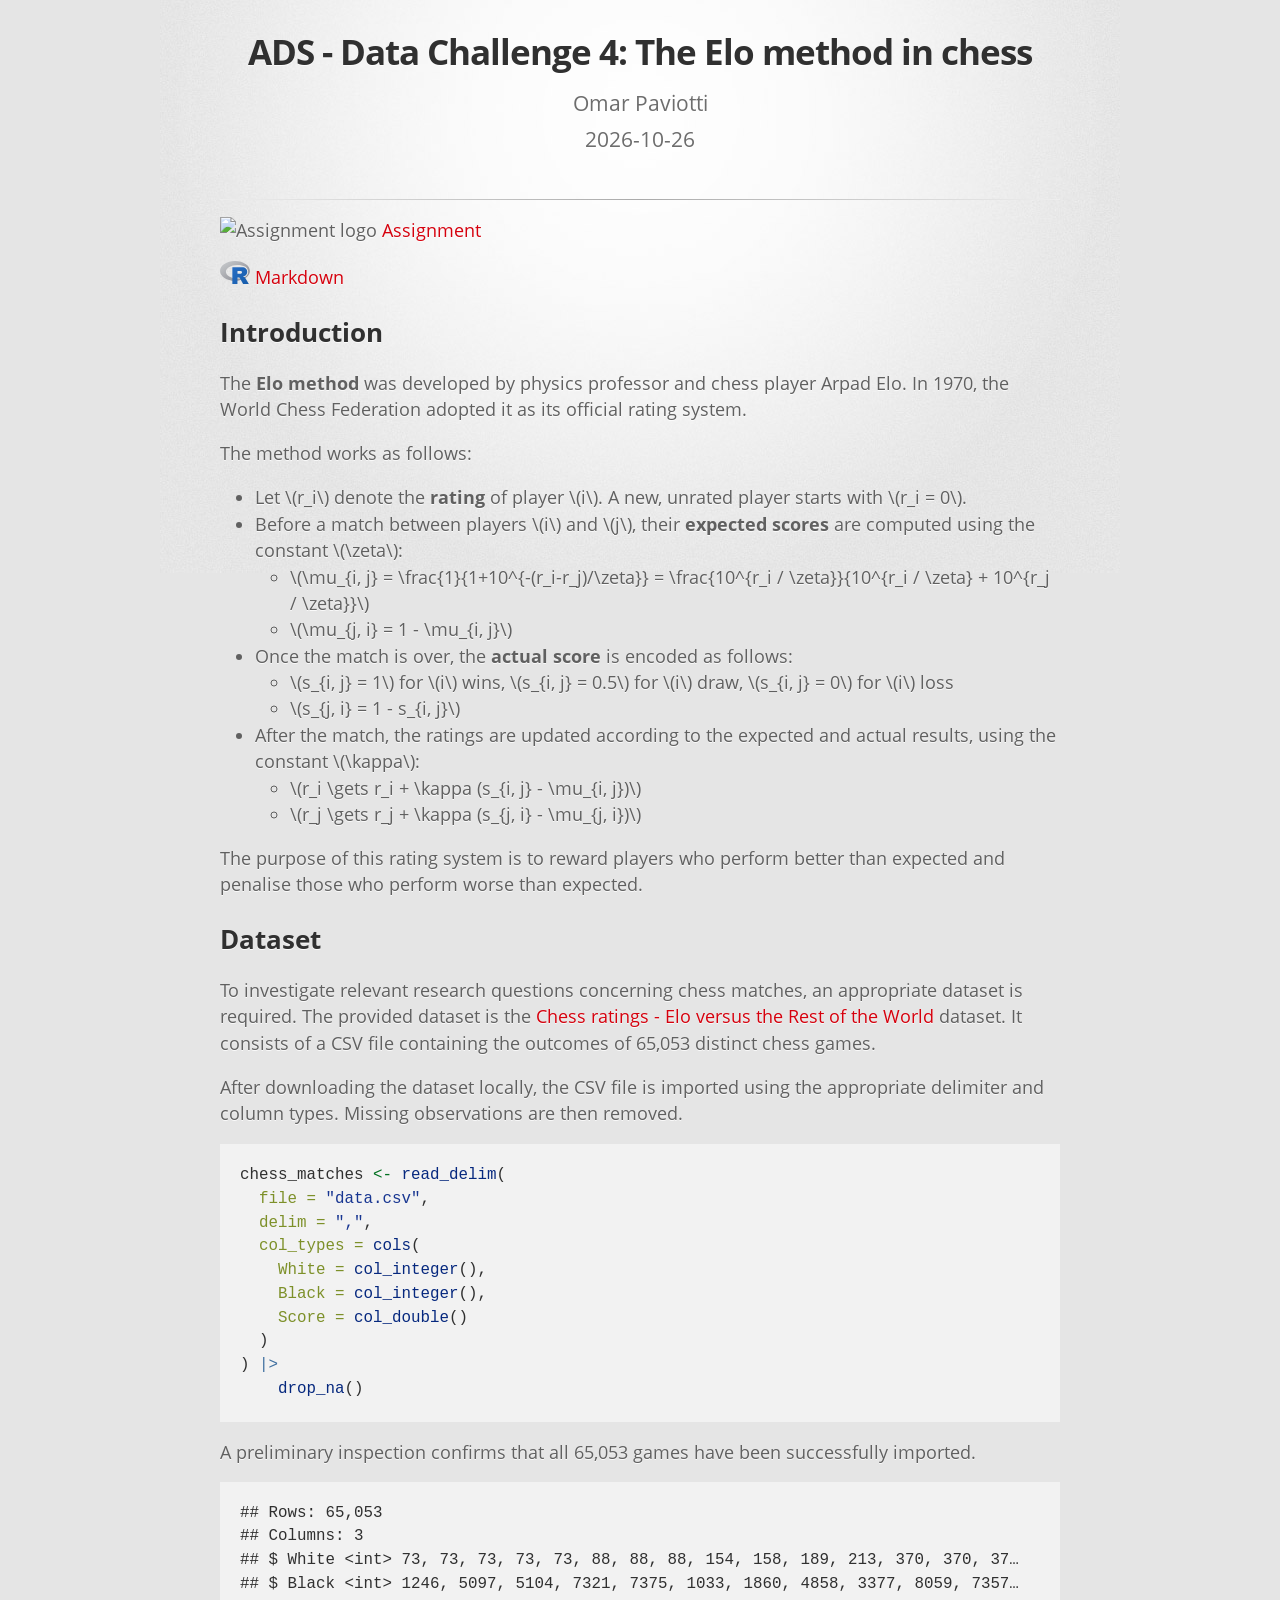
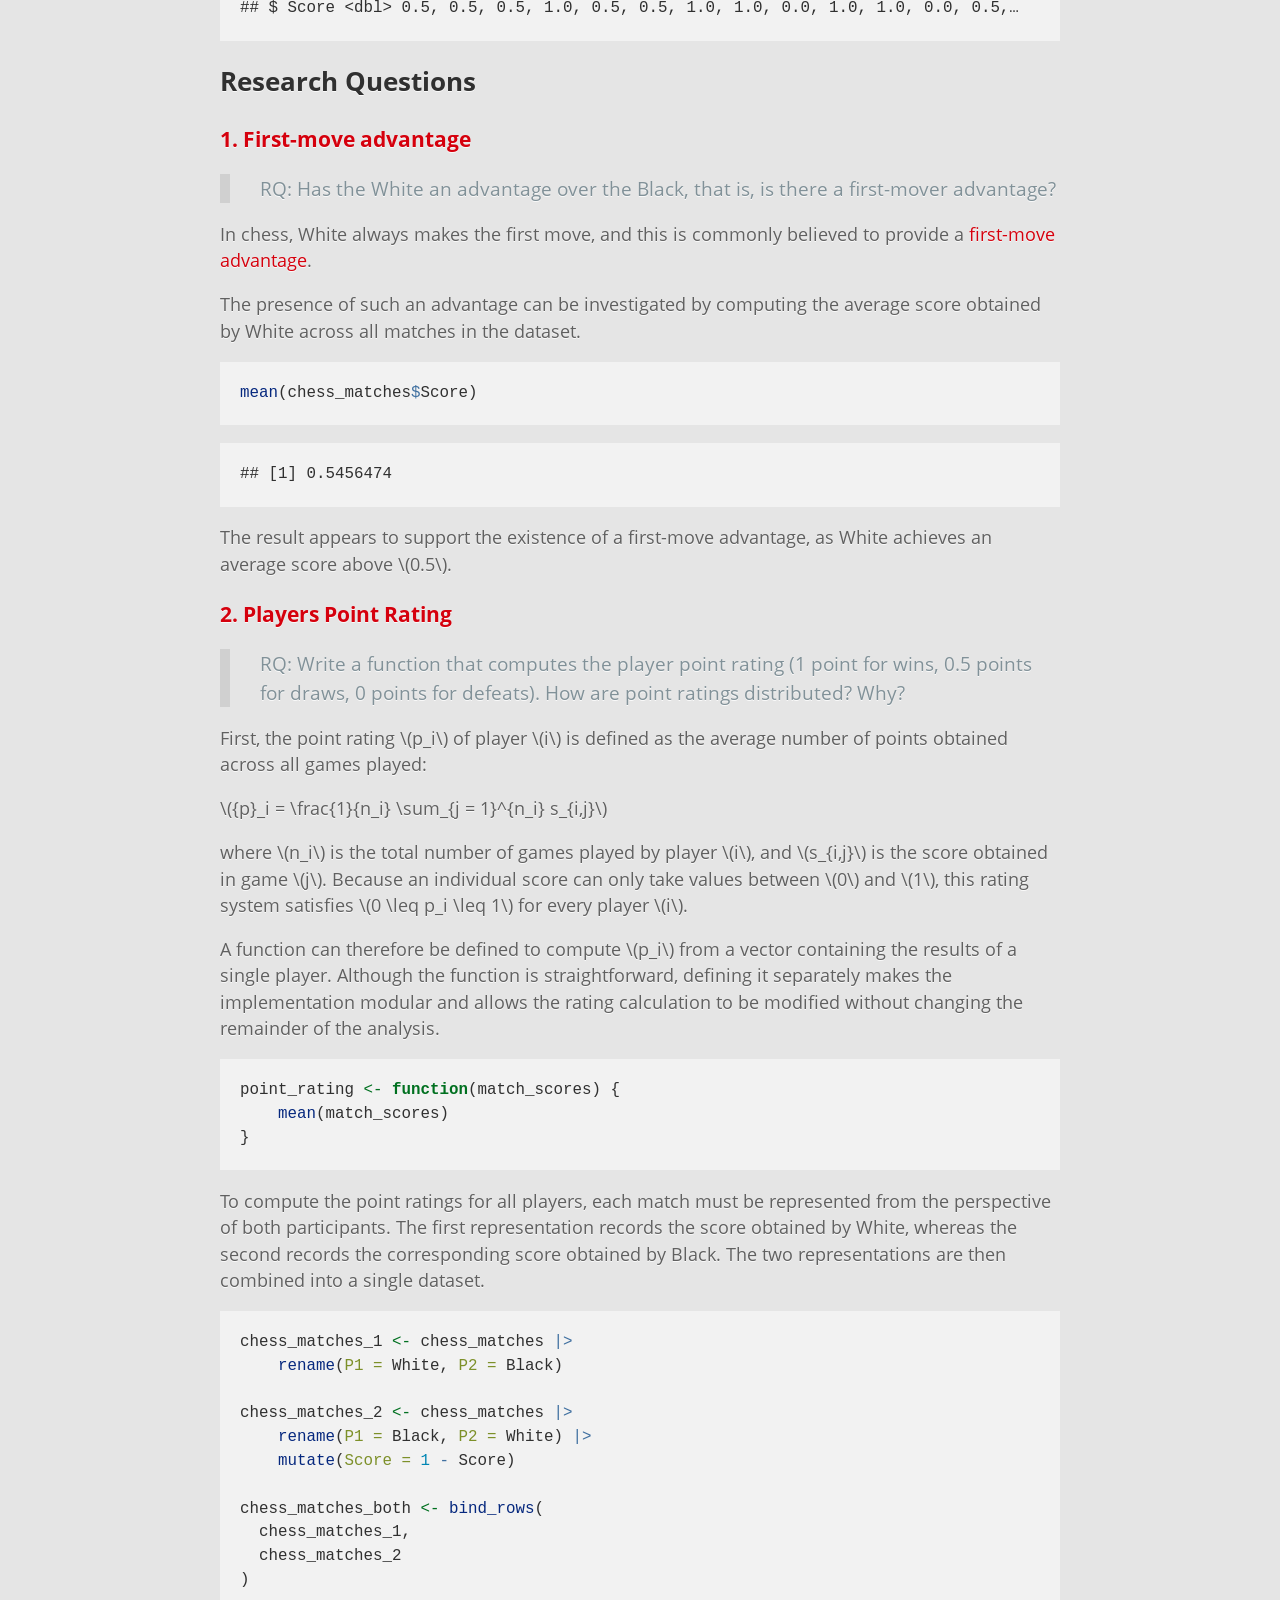
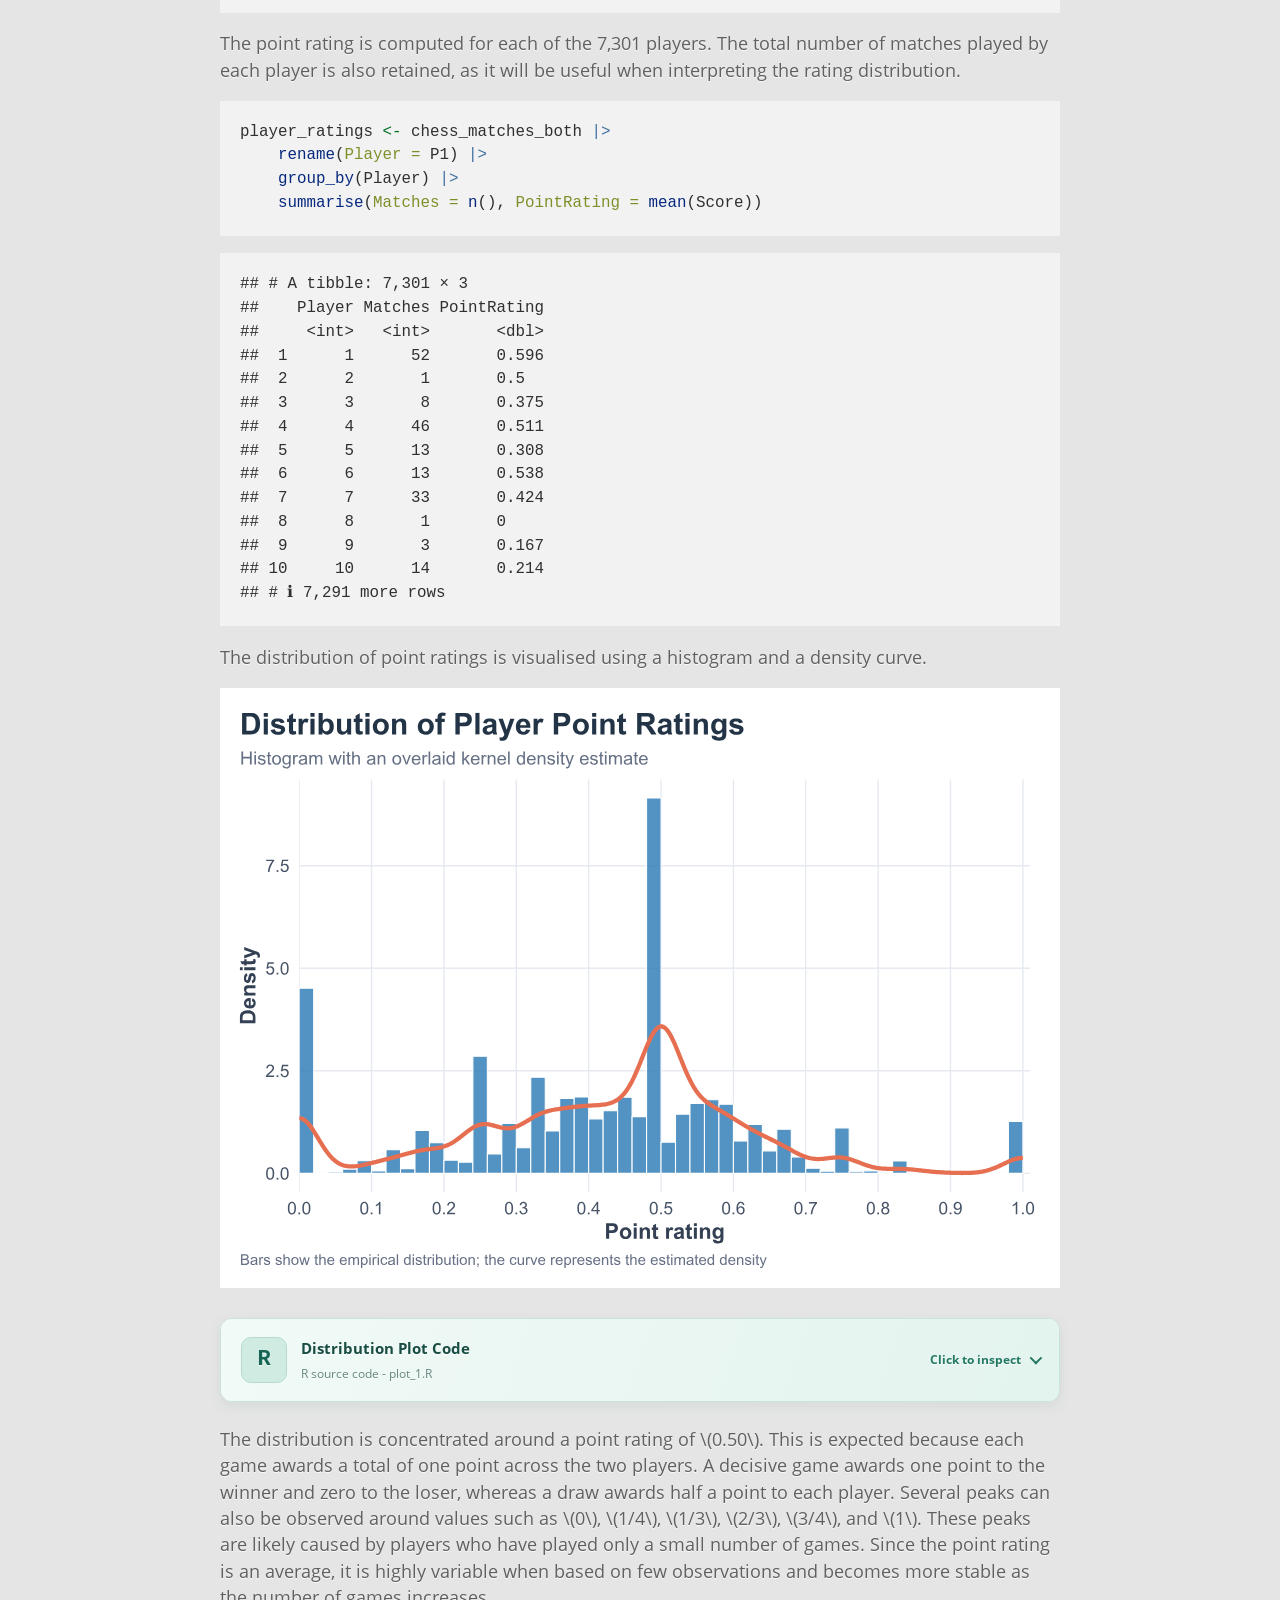
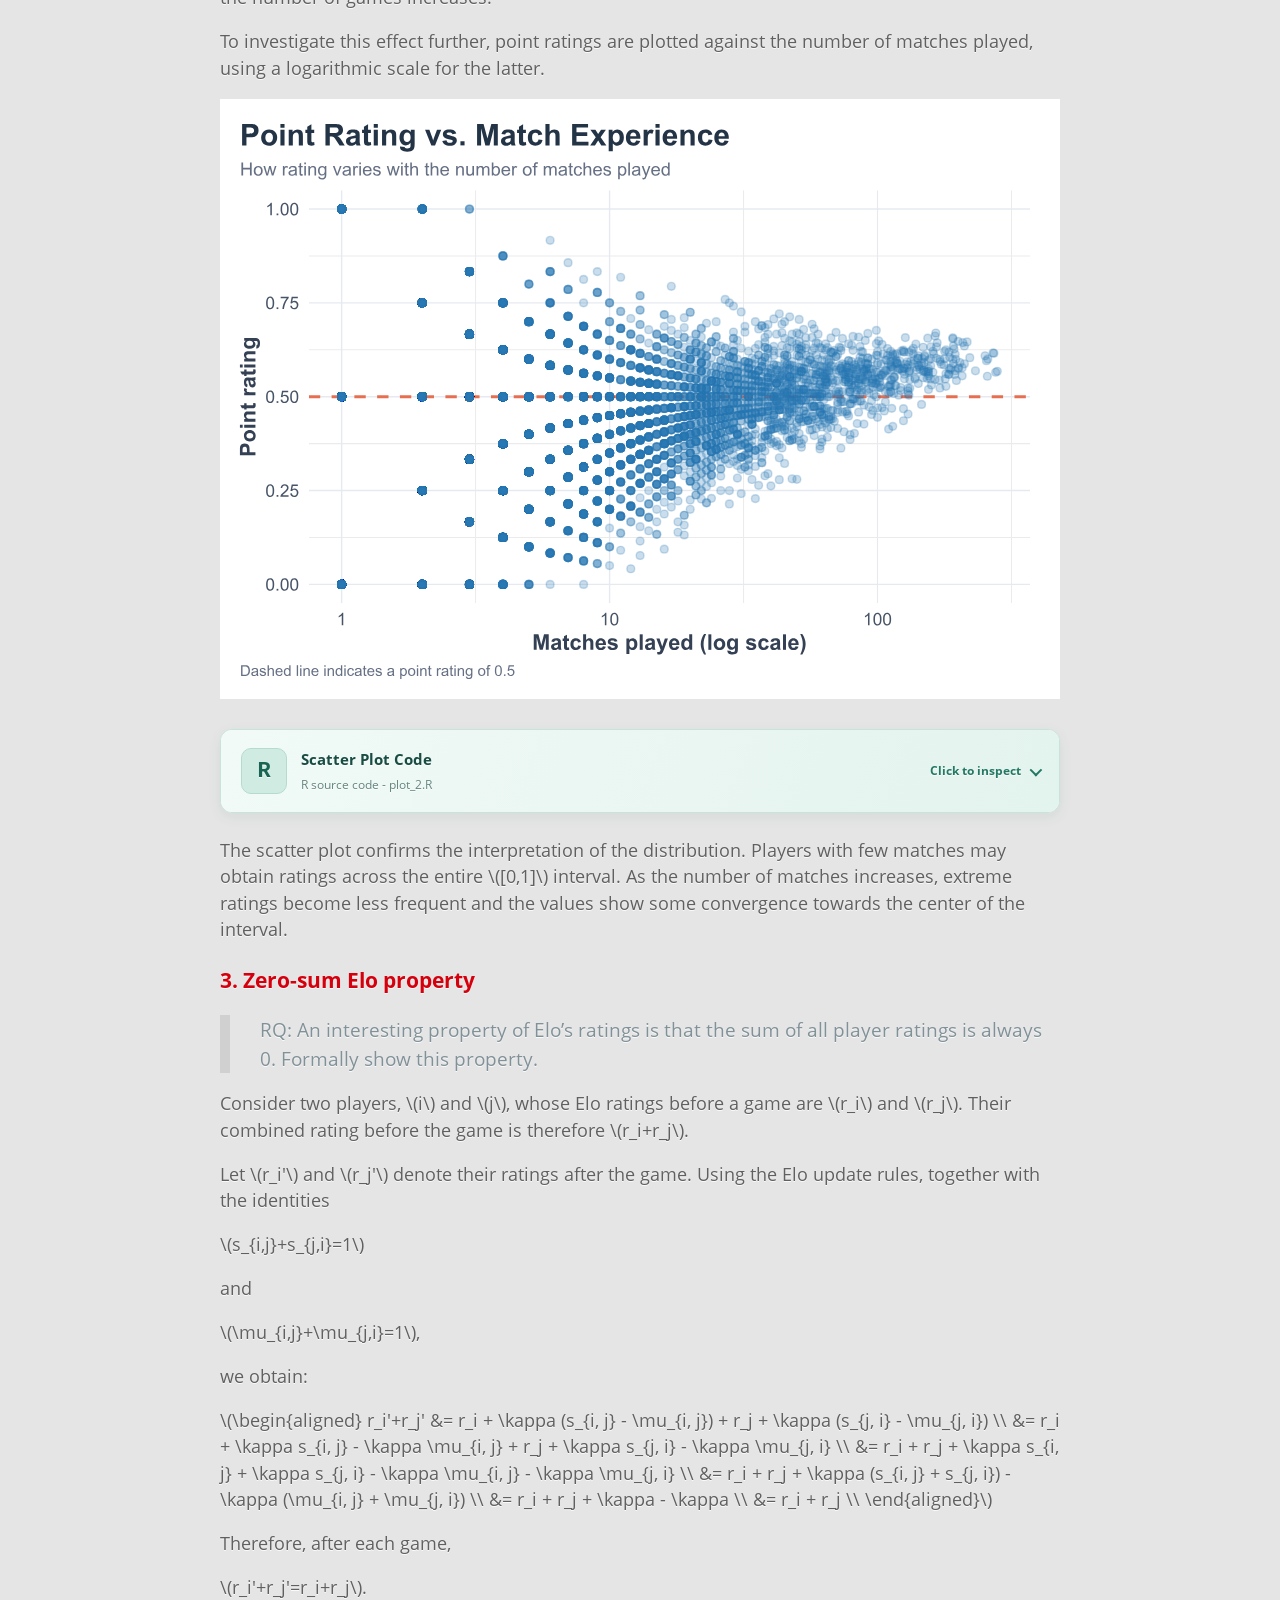
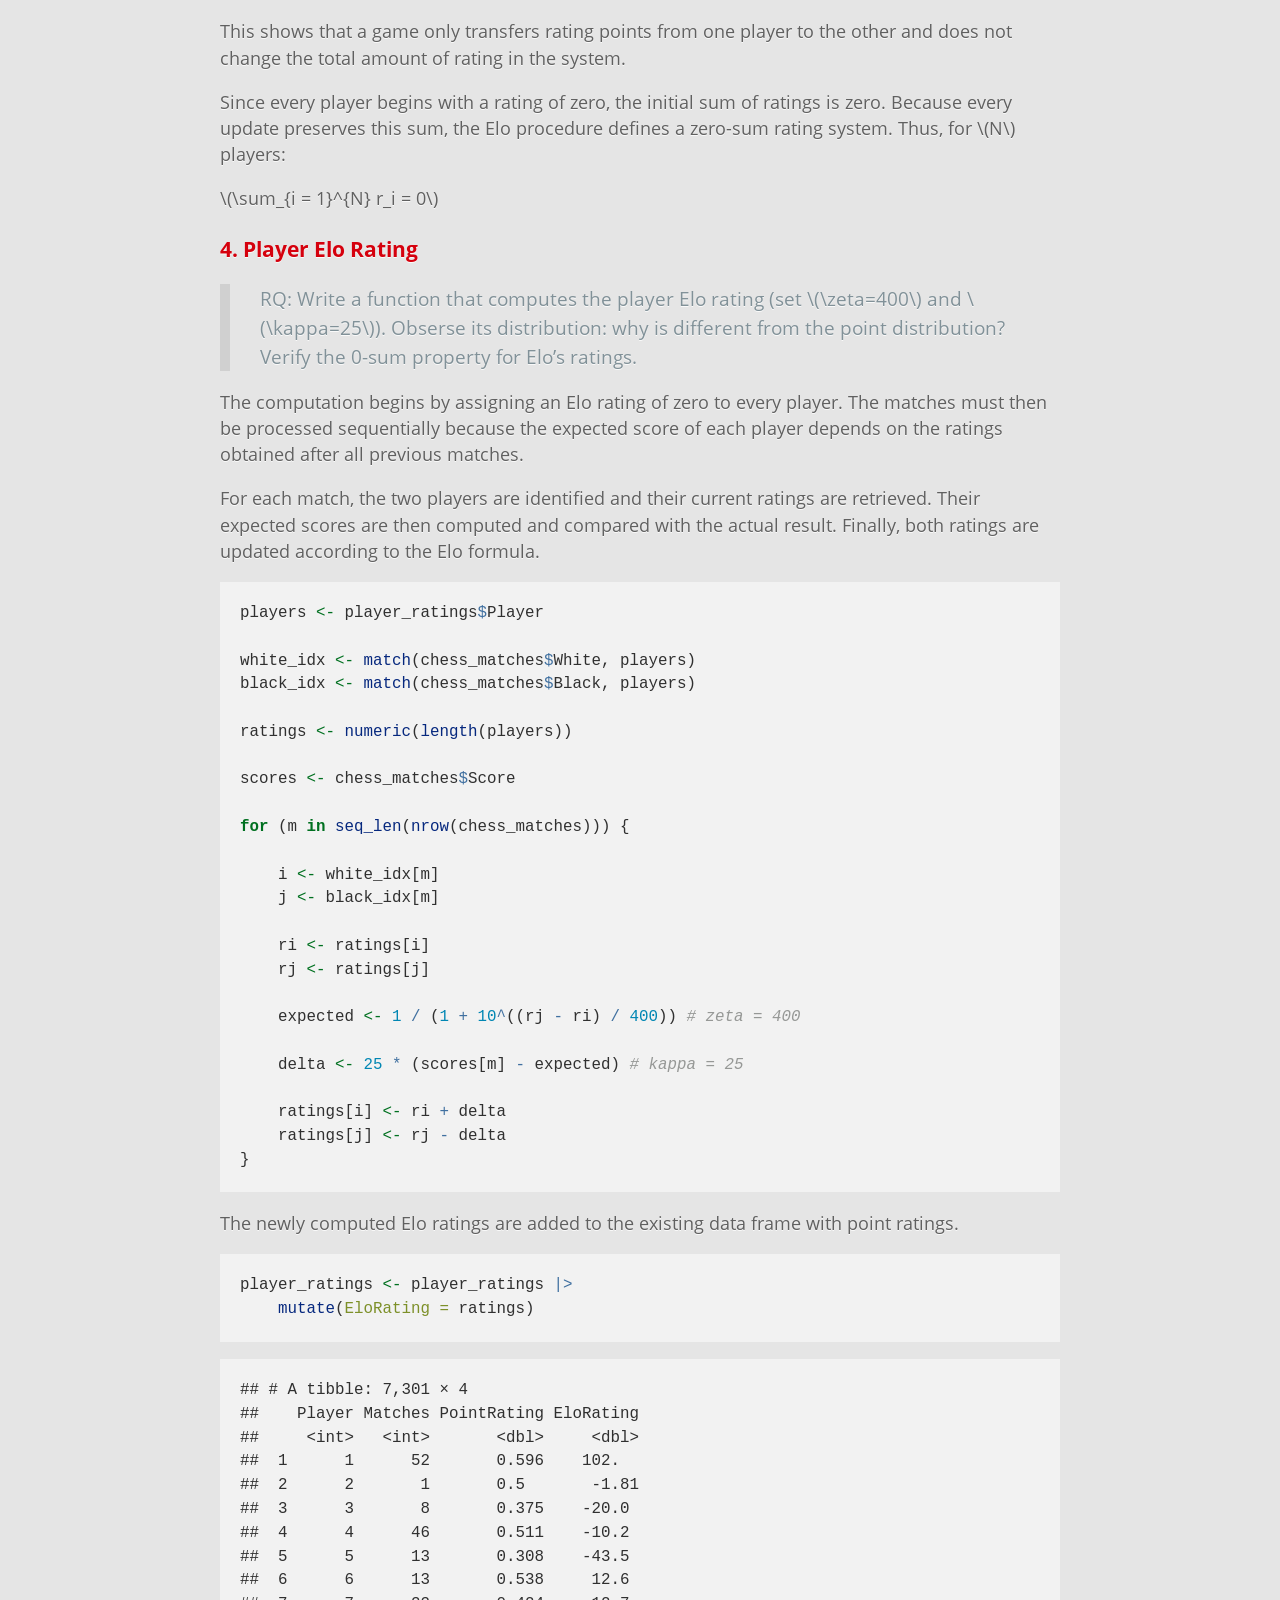
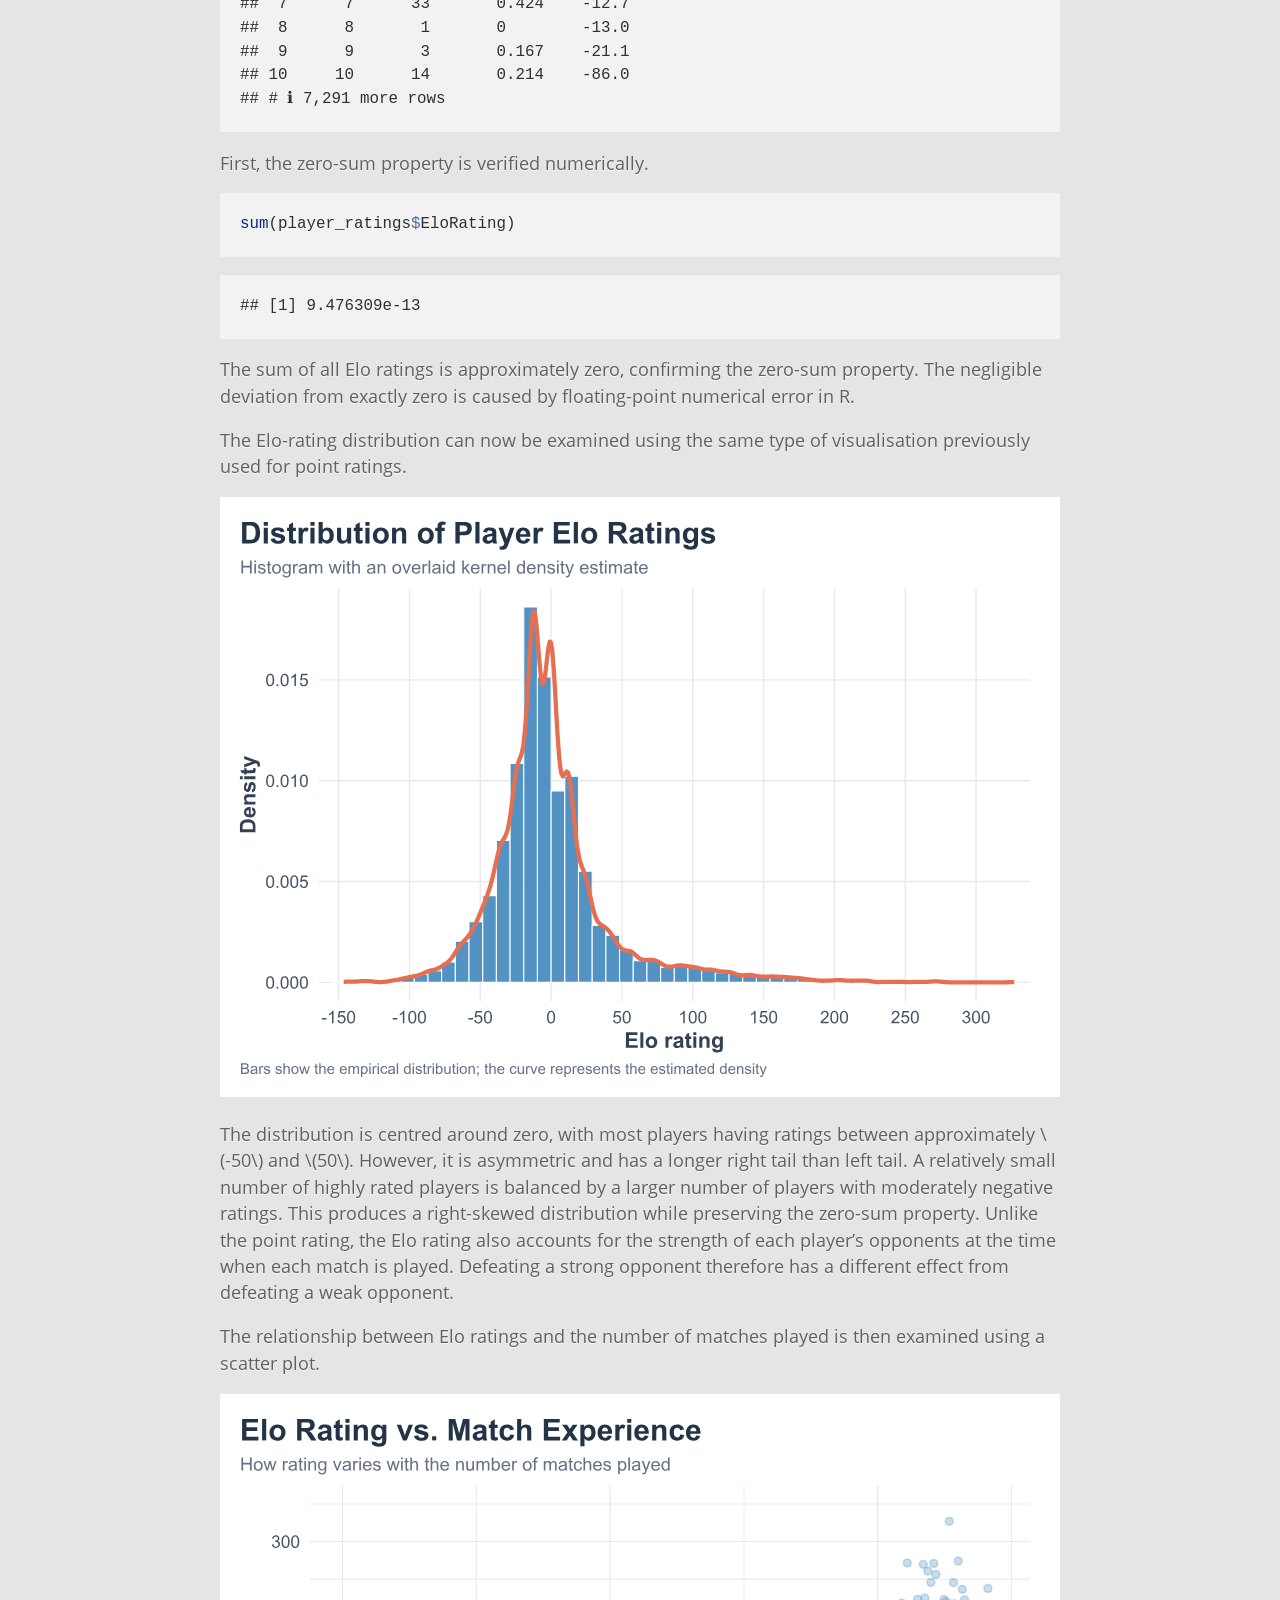
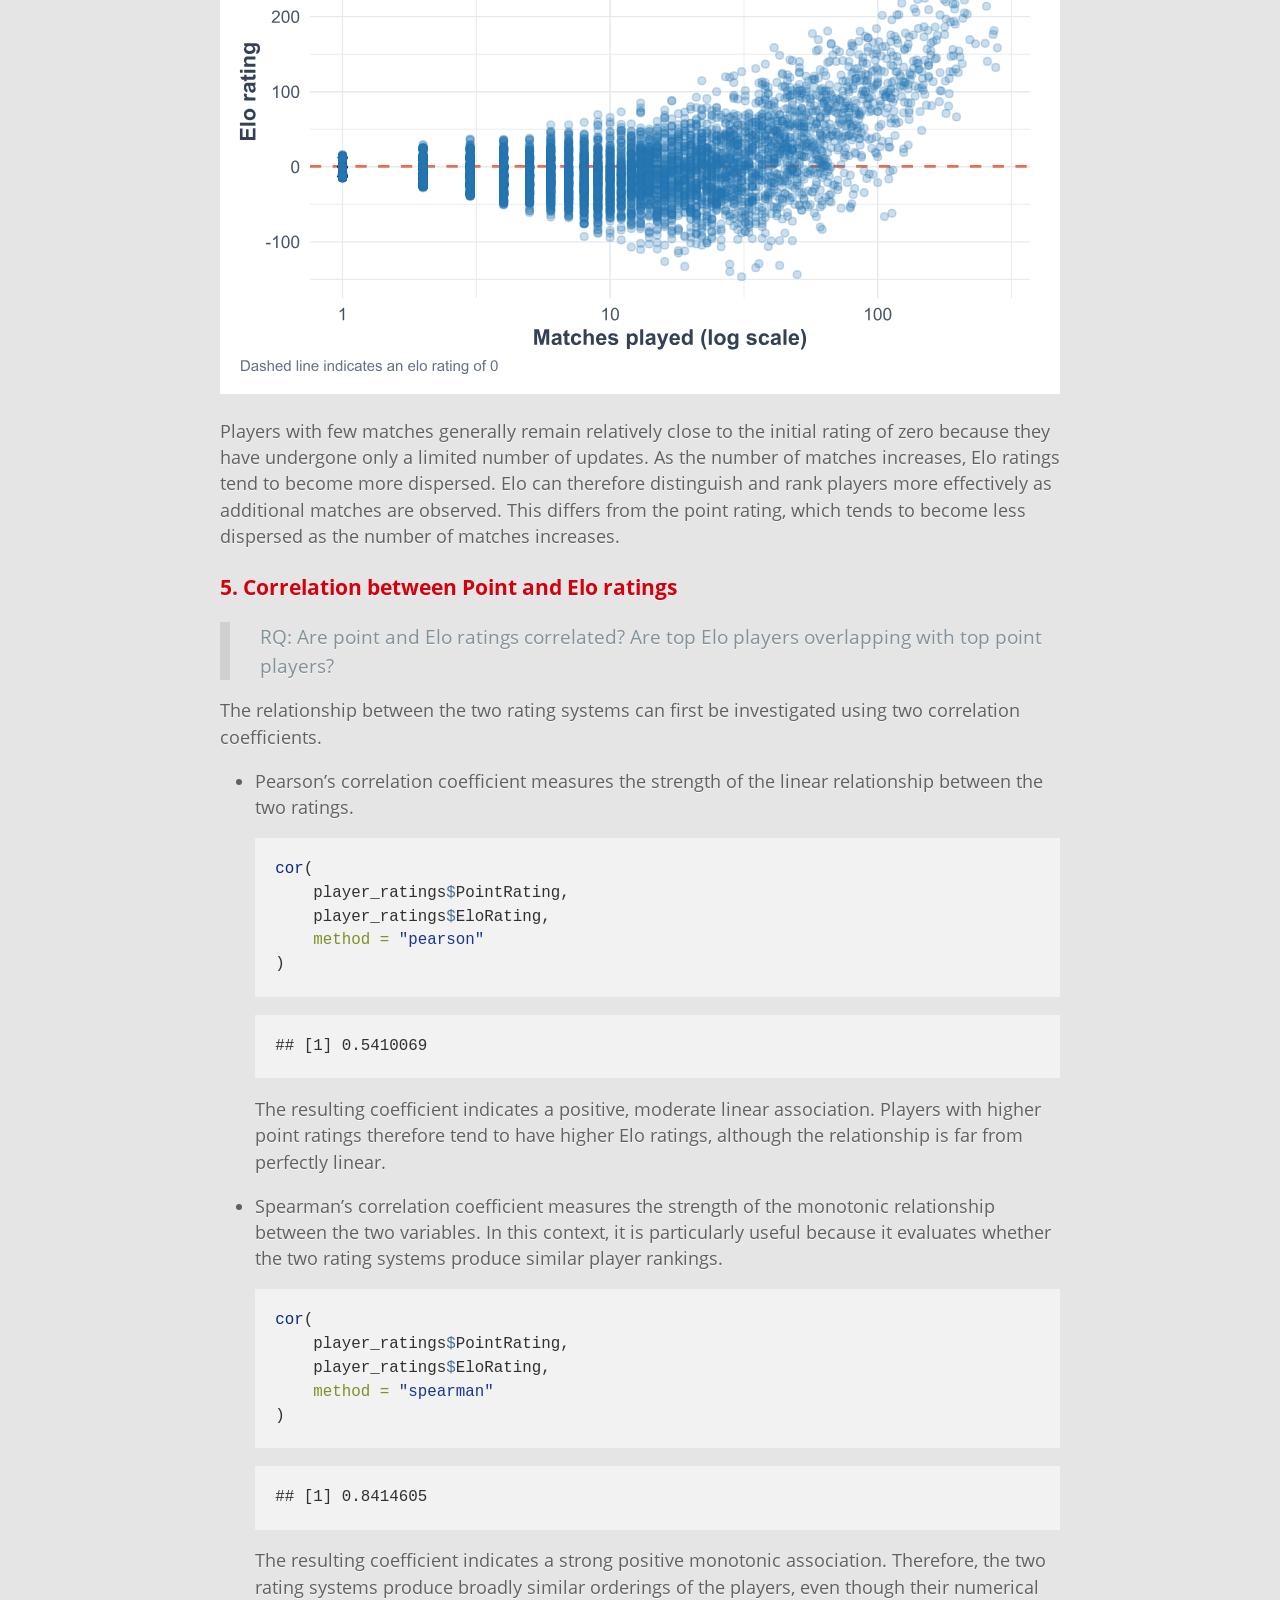
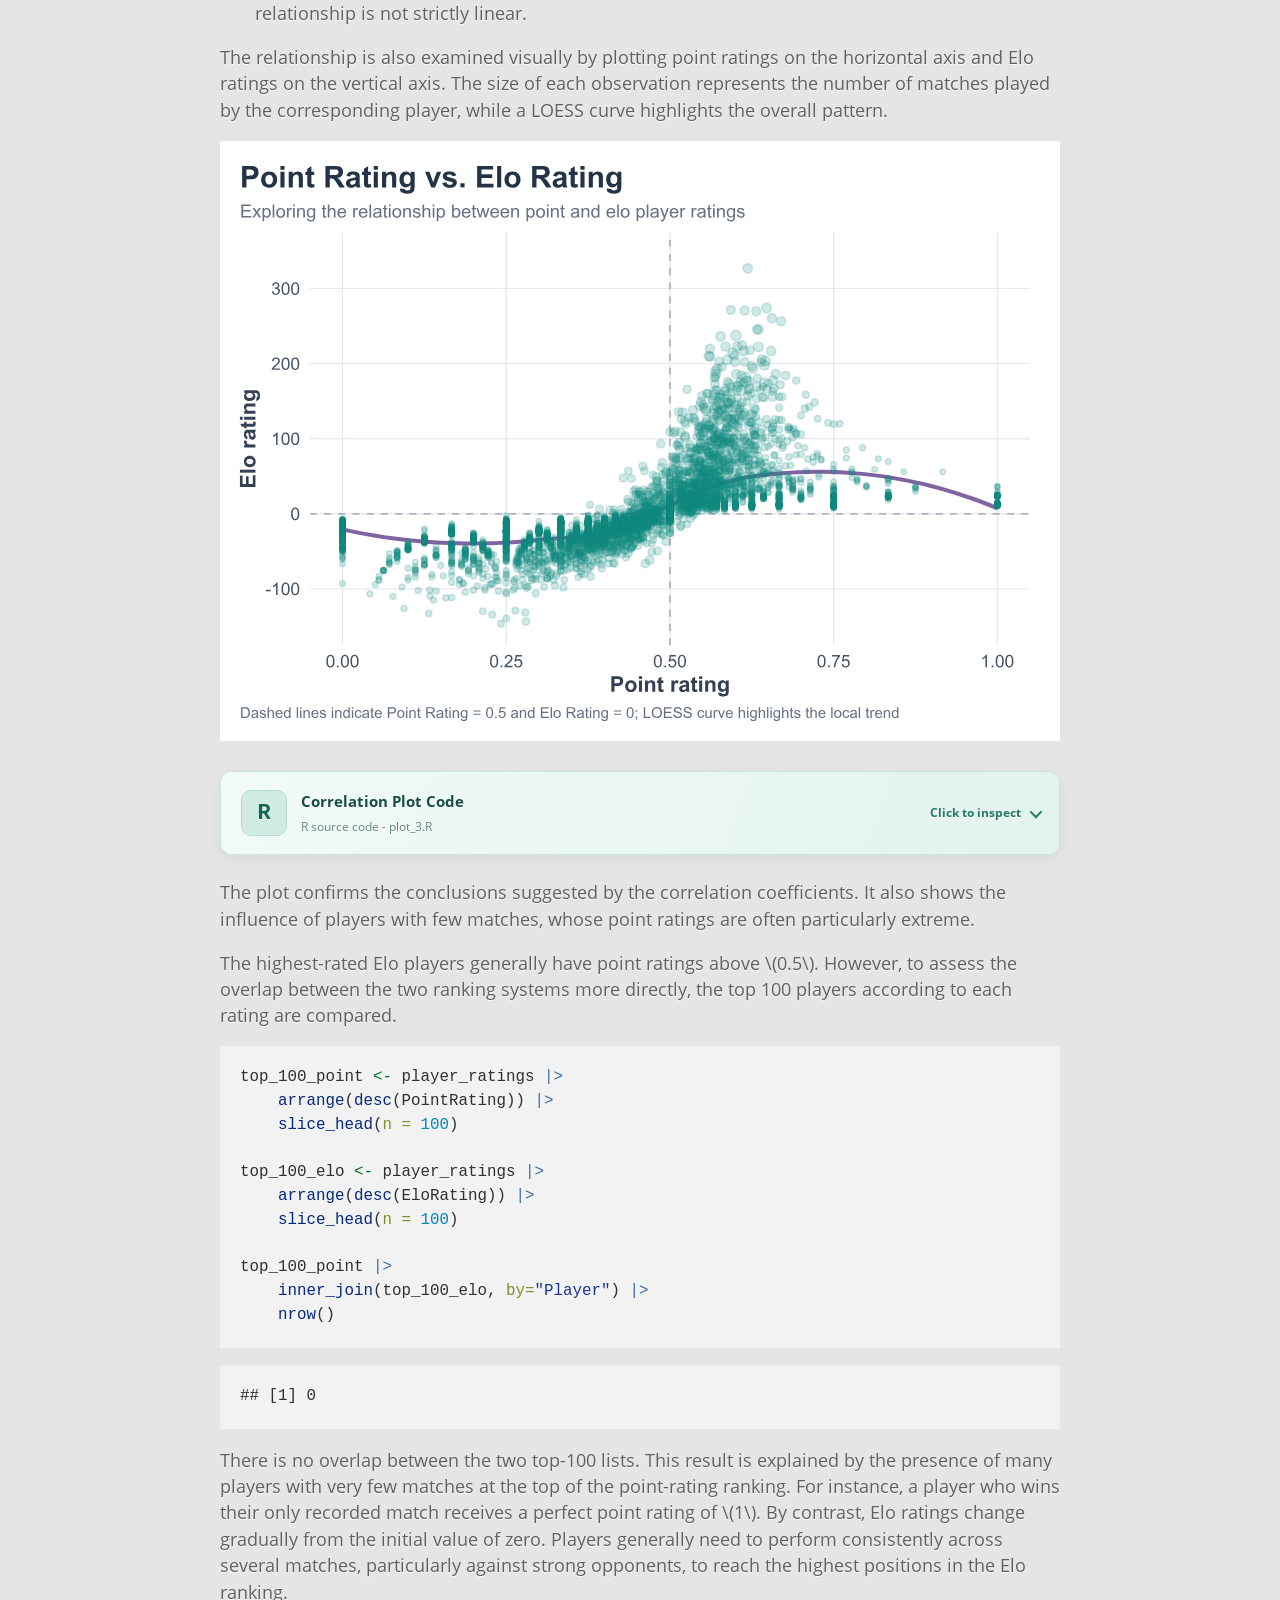
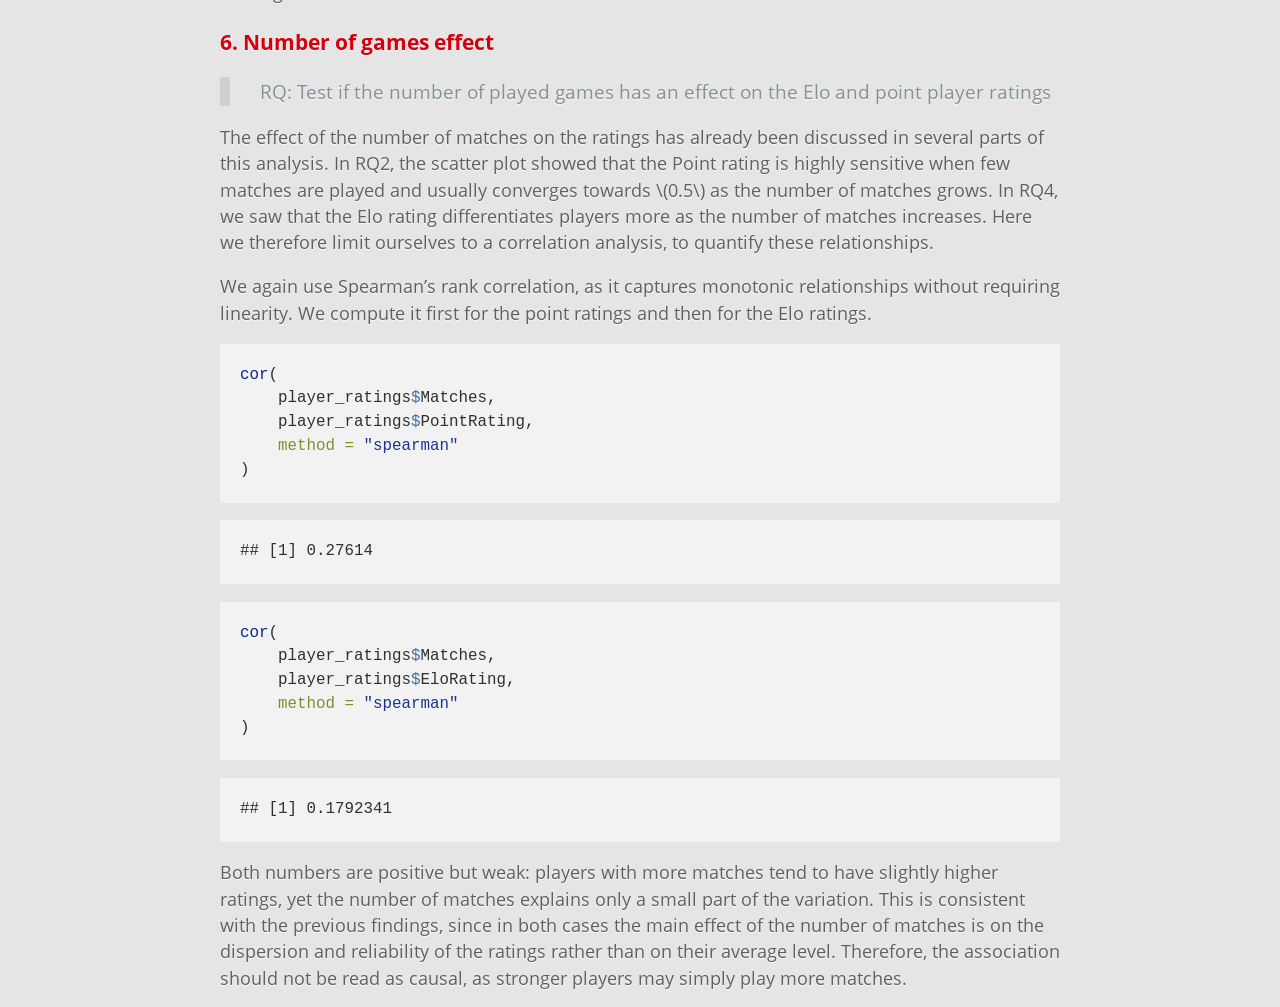
==== 04-chess/main.html @ 52430867 "Data Challenge 3&4" ====
<!DOCTYPE html>

<html>

<head>

<meta charset="utf-8" />
<meta name="generator" content="pandoc" />
<meta http-equiv="X-UA-Compatible" content="IE=EDGE" />

<meta name="viewport" content="width=device-width, initial-scale=1" />

<meta name="author" content="Omar Paviotti" />

<meta name="date" content="2026-10-26" />

<title>ADS - Data Challenge 4: The Elo method in chess</title>

<script>// Pandoc 2.9 adds attributes on both header and div. We remove the former (to
// be compatible with the behavior of Pandoc < 2.8).
document.addEventListener('DOMContentLoaded', function(e) {
  var hs = document.querySelectorAll("div.section[class*='level'] > :first-child");
  var i, h, a;
  for (i = 0; i < hs.length; i++) {
    h = hs[i];
    if (!/^h[1-6]$/i.test(h.tagName)) continue;  // it should be a header h1-h6
    a = h.attributes;
    while (a.length > 0) h.removeAttribute(a[0].name);
  }
});
</script>


<style type="text/css">code{white-space: pre;}</style>
<style type="text/css" data-origin="pandoc">
html { -webkit-text-size-adjust: 100%; }
pre > code.sourceCode { white-space: pre; position: relative; }
pre > code.sourceCode > span { display: inline-block; line-height: 1.25; }
pre > code.sourceCode > span:empty { height: 1.2em; }
.sourceCode { overflow: visible; }
code.sourceCode > span { color: inherit; text-decoration: inherit; }
div.sourceCode { margin: 1em 0; }
pre.sourceCode { margin: 0; }
@media screen {
div.sourceCode { overflow: auto; }
}
@media print {
pre > code.sourceCode { white-space: pre-wrap; }
pre > code.sourceCode > span { text-indent: -5em; padding-left: 5em; }
}
pre.numberSource code
{ counter-reset: source-line 0; }
pre.numberSource code > span
{ position: relative; left: -4em; counter-increment: source-line; }
pre.numberSource code > span > a:first-child::before
{ content: counter(source-line);
position: relative; left: -1em; text-align: right; vertical-align: baseline;
border: none; display: inline-block;
-webkit-touch-callout: none; -webkit-user-select: none;
-khtml-user-select: none; -moz-user-select: none;
-ms-user-select: none; user-select: none;
padding: 0 4px; width: 4em;
color: #aaaaaa;
}
pre.numberSource { margin-left: 3em; border-left: 1px solid #aaaaaa; padding-left: 4px; }
div.sourceCode
{ }
@media screen {
pre > code.sourceCode > span > a:first-child::before { text-decoration: underline; }
}
code span.al { color: #ff0000; font-weight: bold; } 
code span.an { color: #60a0b0; font-weight: bold; font-style: italic; } 
code span.at { color: #7d9029; } 
code span.bn { color: #40a070; } 
code span.bu { color: #008000; } 
code span.cf { color: #007020; font-weight: bold; } 
code span.ch { color: #4070a0; } 
code span.cn { color: #880000; } 
code span.co { color: #60a0b0; font-style: italic; } 
code span.cv { color: #60a0b0; font-weight: bold; font-style: italic; } 
code span.do { color: #ba2121; font-style: italic; } 
code span.dt { color: #902000; } 
code span.dv { color: #40a070; } 
code span.er { color: #ff0000; font-weight: bold; } 
code span.ex { } 
code span.fl { color: #40a070; } 
code span.fu { color: #06287e; } 
code span.im { color: #008000; font-weight: bold; } 
code span.in { color: #60a0b0; font-weight: bold; font-style: italic; } 
code span.kw { color: #007020; font-weight: bold; } 
code span.op { color: #666666; } 
code span.ot { color: #007020; } 
code span.pp { color: #bc7a00; } 
code span.sc { color: #4070a0; } 
code span.ss { color: #bb6688; } 
code span.st { color: #4070a0; } 
code span.va { color: #19177c; } 
code span.vs { color: #4070a0; } 
code span.wa { color: #60a0b0; font-weight: bold; font-style: italic; } 

a.sourceLine {
pointer-events: auto;
}
</style>
<script>
// apply pandoc div.sourceCode style to pre.sourceCode instead
(function() {
  var sheets = document.styleSheets;
  for (var i = 0; i < sheets.length; i++) {
    if (sheets[i].ownerNode.dataset["origin"] !== "pandoc") continue;
    try { var rules = sheets[i].cssRules; } catch (e) { continue; }
    for (var j = 0; j < rules.length; j++) {
      var rule = rules[j];
      // check if there is a div.sourceCode rule
      if (rule.type !== rule.STYLE_RULE || rule.selectorText !== "div.sourceCode") continue;
      var style = rule.style.cssText;
      // check if color or background-color is set
      if (rule.style.color === '' && rule.style.backgroundColor === '') continue;
      // replace div.sourceCode by a pre.sourceCode rule
      sheets[i].deleteRule(j);
      sheets[i].insertRule('pre.sourceCode{' + style + '}', j);
    }
  }
})();
</script>



<style type="text/css">@font-face{font-family:"Open Sans";font-style:normal;font-weight:400;src:local("Open Sans"),local("OpenSans"),url([data-uri]) format("woff")}@font-face{font-family:"Open Sans";font-style:normal;font-weight:700;src:local("Open Sans Bold"),local("OpenSans-Bold"),url([data-uri]) format("woff")}*{box-sizing:border-box}body{margin:0;padding:0;border:0}blockquote,q{quotes:none;margin:16px 0}blockquote:after,blockquote:before,q:after,q:before{content:"";content:none}table{border-collapse:collapse;border-spacing:0}body{font-size:16px;line-height:1.5;background-color:#e5e5e5;font-family:"Open Sans",Helvetica,Arial,sans-serif;text-shadow:0 1px 0 rgba(255,255,255,.8);color:#606060}a{color:#d5000d}a:hover{color:#c5000c}header{padding:30px 0;text-align:center}header h1{font-weight:700;letter-spacing:-1px;font-size:2em;color:#303030;line-height:1.2;margin:0 0 .5em}header h2{font-size:1.5em;color:#d5000d;font-weight:700;line-height:1.3;margin:0 0 1em}header h3{font-size:1.2em;color:#6d6d6d;font-weight:400;line-height:1.2;margin:0 0 .5em}header :last-child{margin-bottom:0}#container{background:transparent url([data-uri]) 50% 0 no-repeat;min-height:595px}#container .inner img{max-width:100%}.inner{width:840px;margin:0 auto;font-size:1.1em}.toc{width:60%;margin:0 auto;padding:20px;border:solid 1px #bbb}.toc .toc-title{margin:0 0 16px;text-align:center;color:#666}.toc ul{margin:0}code,pre{font-family:Monaco,"Bitstream Vera Sans Mono",Consolas,"Lucida Console",Terminal,Courier,monospace;background-color:#f2f2f2;color:#303030}code{border:solid 1px #ddd;padding:0 3px}pre{padding:20px;text-shadow:none;overflow:auto;font-size:.9em;margin-bottom:16px}pre code{border:none;padding:0}hr{height:1px;line-height:1px;margin-top:1em;margin-bottom:1em;border:none;background:#aaa;background-image:linear-gradient(to right,#eee,#aaa,#eee)}strong{font-weight:700}em{font-style:italic}table{width:100%;overflow:auto;word-break:normal;word-break:keep-all;-webkit-overflow-scrolling:touch;border-collapse:collapse;border-spacing:0;margin:16px 0}table th{font-weight:700;background-color:#a2000a;color:#fff}table td,table th{border-bottom:1px solid #bbb;text-align:left;padding:10px}table tr:nth-child(odd){background-color:#ddd}table tr:nth-child(even){background-color:#f2f2f2}h1,h2,h3,h4,h5,h6{margin-bottom:16px}h1{font-size:2em}h2{font-size:1.5em;font-weight:700;color:#303030}h3{font-size:1.2em;font-weight:700;color:#d5000d}h4{font-size:1.1em;font-weight:700;color:#303030}h5{font-size:1em;color:#303030}h6{font-size:.9em;color:#303030}a{text-decoration:none}p{font-weight:400;margin-bottom:16px}p a{font-weight:400}blockquote{font-size:1.1em;color:#819198;border-left:10px solid #d0d0d0;margin-bottom:16px;padding:0 0 0 30px}ol,ul{padding-left:2em}.clearfix:after{clear:both;content:".";display:block;visibility:hidden;height:0}.clearfix{display:inline-block}* html .clearfix{height:1%}.clearfix{display:block}@media screen and (max-width:860px){.inner{width:94%;font-size:1em;margin:0 auto}header{padding-top:10px;padding-bottom:10px}header h1{font-size:1.75em}header h2{font-size:1.2em}header h3{font-size:1em}.toc{width:80%}}
code span.kw { color: #a71d5d; font-weight: normal; } 
code span.dt { color: #795da3; } 
code span.dv { color: #0086b3; } 
code span.bn { color: #0086b3; } 
code span.fl { color: #0086b3; } 
code span.ch { color: #4070a0; } 
code span.st { color: #183691; } 
code span.co { color: #969896; font-style: italic; } 
code span.ot { color: #007020; } 
.markdown-card {margin: 24px 0;border: 1px solid #dce3ed;border-radius: 12px;overflow: hidden;background: #ffffff;box-shadow: 0 4px 14px rgba(25, 45, 75, 0.07);transition: box-shadow 0.2s ease, border-color 0.2s ease;}.markdown-card:hover {border-color: #9bbce7;box-shadow: 0 7px 22px rgba(25, 45, 75, 0.12);}.markdown-card > summary {display: flex;align-items: center;gap: 14px;padding: 18px 20px;cursor: pointer;list-style: none;background: linear-gradient(110deg, #f7faff 0%, #edf4ff 100%);user-select: none;}.markdown-card > summary::-webkit-details-marker {display: none;}.markdown-card > summary::before {content: "MD";display: flex;align-items: center;justify-content: center;flex-shrink: 0;width: 44px;height: 44px;border-radius: 10px;background: #193b68;color: #ffffff;font-family: monospace;font-size: 15px;font-weight: 700;}.markdown-card .card-info {flex: 1;min-width: 0;}.markdown-card .card-title {display: block;color: #172b4d;font-size: 15px;font-weight: 700;margin-bottom: 5px;}.markdown-card .card-subtitle {display: block;color: #64748b;font-size: 12px;font-weight: 400;}.markdown-card .card-action {display: flex;align-items: center;gap: 9px;color: #315e9b;font-size: 12px;font-weight: 600;white-space: nowrap;}.markdown-card .card-chevron {display: inline-block;width: 9px;height: 9px;border-right: 2px solid currentColor;border-bottom: 2px solid currentColor;transform: rotate(45deg) translateY(-2px);transition: transform 0.2s ease;}.markdown-card[open] .card-chevron {transform: rotate(225deg) translateY(-2px);}.markdown-card[open] > summary {border-bottom: 1px solid #e2e8f0;background: #edf4ff;}.markdown-card .card-body {padding: 20px;background: #ffffff;}.markdown-card > summary:focus-visible {outline: 3px solid #6ea8fe;outline-offset: -3px;}.r-code-card {margin: 24px 0;border: 1px solid #c8e2dc;border-radius: 12px;overflow: hidden;background: #ffffff;box-shadow: 0 4px 14px rgba(31, 91, 78, 0.07);transition: box-shadow 0.2s ease, border-color 0.2s ease;}.r-code-card:hover {border-color: #83bdb0;box-shadow: 0 7px 22px rgba(31, 91, 78, 0.12);}.r-code-card > summary {display: flex;align-items: center;gap: 14px;padding: 18px 20px;cursor: pointer;list-style: none;background: linear-gradient(110deg, #f1faf7 0%, #e3f3ee 100%);user-select: none;}.r-code-card > summary::-webkit-details-marker {display: none;}.r-code-card > summary::before {content: "R";display: flex;align-items: center;justify-content: center;flex-shrink: 0;width: 44px;height: 44px;border-radius: 10px;background: #d0ebe2;border: 1px solid #b4dbce;color: #176653;font-family: monospace;font-size: 22px;font-weight: 800;}.r-code-card .card-info {flex: 1;min-width: 0;}.r-code-card .card-title {display: block;color: #194d43;font-size: 15px;font-weight: 700;margin-bottom: 5px;}.r-code-card .card-subtitle {display: block;color: #64877f;font-size: 12px;font-weight: 400;}.r-code-card .card-action {display: flex;align-items: center;gap: 9px;color: #237963;font-size: 12px;font-weight: 600;white-space: nowrap;}.r-code-card .card-chevron {display: inline-block;width: 9px;height: 9px;border-right: 2px solid currentColor;border-bottom: 2px solid currentColor;transform: rotate(45deg) translateY(-2px);transition: transform 0.2s ease;}.r-code-card[open] .card-chevron {transform: rotate(225deg) translateY(-2px);}.r-code-card[open] > summary {border-bottom: 1px solid #d5e9e2;background: #e8f5f0;}.r-code-card .card-body {padding: 18px;background: #f7faf9;}.r-code-card pre {margin: 0;padding: 16px;overflow-x: auto;border: 1px solid #e0e9e6;border-radius: 8px;background: #ffffff;color: #344b45;}.r-code-card code {font-family: "SFMono-Regular", Consolas, "Liberation Mono",monospace;font-size: 13px;line-height: 1.65;}.r-code-card > summary:focus-visible {outline: 3px solid #83bdb0;outline-offset: -3px;}.markdown-card summary,.r-code-card summary {position: relative;}.markdown-card summary:hover,.r-code-card summary:hover {filter: brightness(0.97);}@media (max-width: 600px) {.markdown-card > summary,.r-code-card > summary {padding: 14px;gap: 10px;}.markdown-card .card-action,.r-code-card .card-action {font-size: 0;}.markdown-card .card-chevron,.r-code-card .card-chevron {font-size: initial;}.markdown-card .card-body,.r-code-card .card-body {padding: 12px;}}.r-code-card pre,.r-code-card pre code {background: #ffffff !important;background-color: #ffffff !important;box-shadow: none;}.r-code-card code span,.r-code-card pre span {background-color: transparent !important;}.r-code-card pre,.r-code-card code {color: #344b45;}</style>





</head>

<body>




<div id="container">
<div class="inner">
<header>
<h1 class="title toc-ignore">ADS - Data Challenge 4: The Elo method in
chess</h1>
<h3 class="author">Omar Paviotti</h3>
<h3 class="date">2026-10-26</h3>
</header>

<hr>



<p><img role="img" aria-label="Assignment logo" src="https://staging.svgrepo.com/show/432982/assignment.svg" width="30" alt="Assignment logo">
<a href="https://users.dimi.uniud.it/~massimo.franceschet/ns/plugandplay/challenges/chess/chess.html">Assignment</a></p>
<p><img role="img" aria-label="R logo" src="[data-uri]" width="30" alt="R logo">
<a href="https://github.com/xomarpvt/data-challenge/blob/main/04-chess/main.Rmd">Markdown</a></p>
<div id="introduction" class="section level2">
<h2>Introduction</h2>
<p>The <strong>Elo method</strong> was developed by physics professor
and chess player Arpad Elo. In 1970, the World Chess Federation adopted
it as its official rating system.</p>
<p>The method works as follows:</p>
<ul>
<li>Let <span class="math inline">\(r_i\)</span> denote the
<strong>rating</strong> of player <span class="math inline">\(i\)</span>. A new, unrated player starts with
<span class="math inline">\(r_i = 0\)</span>.</li>
<li>Before a match between players <span class="math inline">\(i\)</span> and <span class="math inline">\(j\)</span>, their <strong>expected scores</strong>
are computed using the constant <span class="math inline">\(\zeta\)</span>:
<ul>
<li><span class="math inline">\(\mu_{i, j} =
\frac{1}{1+10^{-(r_i-r_j)/\zeta}} = \frac{10^{r_i / \zeta}}{10^{r_i /
\zeta} + 10^{r_j / \zeta}}\)</span></li>
<li><span class="math inline">\(\mu_{j, i} = 1 - \mu_{i,
j}\)</span></li>
</ul></li>
<li>Once the match is over, the <strong>actual score</strong> is encoded
as follows:
<ul>
<li><span class="math inline">\(s_{i, j} = 1\)</span> for <span class="math inline">\(i\)</span> wins, <span class="math inline">\(s_{i,
j} = 0.5\)</span> for <span class="math inline">\(i\)</span> draw, <span class="math inline">\(s_{i, j} = 0\)</span> for <span class="math inline">\(i\)</span> loss</li>
<li><span class="math inline">\(s_{j, i} = 1 - s_{i, j}\)</span></li>
</ul></li>
<li>After the match, the ratings are updated according to the expected
and actual results, using the constant <span class="math inline">\(\kappa\)</span>:
<ul>
<li><span class="math inline">\(r_i \gets r_i + \kappa (s_{i, j} -
\mu_{i, j})\)</span></li>
<li><span class="math inline">\(r_j \gets r_j + \kappa (s_{j, i} -
\mu_{j, i})\)</span></li>
</ul></li>
</ul>
<p>The purpose of this rating system is to reward players who perform
better than expected and penalise those who perform worse than
expected.</p>
</div>
<div id="dataset" class="section level2">
<h2>Dataset</h2>
<p>To investigate relevant research questions concerning chess matches,
an appropriate dataset is required. The provided dataset is the <a href="https://www.kaggle.com/c/chess/data">Chess ratings - Elo versus
the Rest of the World</a> dataset. It consists of a CSV file containing
the outcomes of 65,053 distinct chess games.</p>
<p>After downloading the dataset locally, the CSV file is imported using
the appropriate delimiter and column types. Missing observations are
then removed.</p>
<div class="sourceCode" id="cb1"><pre class="sourceCode r"><code class="sourceCode r"><span id="cb1-1"><a href="#cb1-1" tabindex="-1"></a>chess_matches <span class="ot">&lt;-</span> <span class="fu">read_delim</span>(</span>
<span id="cb1-2"><a href="#cb1-2" tabindex="-1"></a>  <span class="at">file =</span> <span class="st">&quot;data.csv&quot;</span>,</span>
<span id="cb1-3"><a href="#cb1-3" tabindex="-1"></a>  <span class="at">delim =</span> <span class="st">&quot;,&quot;</span>,</span>
<span id="cb1-4"><a href="#cb1-4" tabindex="-1"></a>  <span class="at">col_types =</span> <span class="fu">cols</span>(</span>
<span id="cb1-5"><a href="#cb1-5" tabindex="-1"></a>    <span class="at">White =</span> <span class="fu">col_integer</span>(),</span>
<span id="cb1-6"><a href="#cb1-6" tabindex="-1"></a>    <span class="at">Black =</span> <span class="fu">col_integer</span>(),</span>
<span id="cb1-7"><a href="#cb1-7" tabindex="-1"></a>    <span class="at">Score =</span> <span class="fu">col_double</span>()</span>
<span id="cb1-8"><a href="#cb1-8" tabindex="-1"></a>  )</span>
<span id="cb1-9"><a href="#cb1-9" tabindex="-1"></a>) <span class="sc">|&gt;</span></span>
<span id="cb1-10"><a href="#cb1-10" tabindex="-1"></a>    <span class="fu">drop_na</span>()</span></code></pre></div>
<p>A preliminary inspection confirms that all 65,053 games have been
successfully imported.</p>
<pre><code>## Rows: 65,053
## Columns: 3
## $ White &lt;int&gt; 73, 73, 73, 73, 73, 88, 88, 88, 154, 158, 189, 213, 370, 370, 37…
## $ Black &lt;int&gt; 1246, 5097, 5104, 7321, 7375, 1033, 1860, 4858, 3377, 8059, 7357…
## $ Score &lt;dbl&gt; 0.5, 0.5, 0.5, 1.0, 0.5, 0.5, 1.0, 1.0, 0.0, 1.0, 1.0, 0.0, 0.5,…</code></pre>
</div>
<div id="research-questions" class="section level2">
<h2>Research Questions</h2>
<div id="first-move-advantage" class="section level3">
<h3>1. First-move advantage</h3>
<blockquote>
<p>RQ: Has the White an advantage over the Black, that is, is there a
first-mover advantage?</p>
</blockquote>
<p>In chess, White always makes the first move, and this is commonly
believed to provide a <a href="https://en.wikipedia.org/wiki/First-move_advantage_in_chess">first-move
advantage</a>.</p>
<p>The presence of such an advantage can be investigated by computing
the average score obtained by White across all matches in the
dataset.</p>
<div class="sourceCode" id="cb3"><pre class="sourceCode r"><code class="sourceCode r"><span id="cb3-1"><a href="#cb3-1" tabindex="-1"></a><span class="fu">mean</span>(chess_matches<span class="sc">$</span>Score)</span></code></pre></div>
<pre><code>## [1] 0.5456474</code></pre>
<p>The result appears to support the existence of a first-move
advantage, as White achieves an average score above <span class="math inline">\(0.5\)</span>.</p>
</div>
<div id="players-point-rating" class="section level3">
<h3>2. Players <strong>Point Rating</strong></h3>
<blockquote>
<p>RQ: Write a function that computes the player point rating (1 point
for wins, 0.5 points for draws, 0 points for defeats). How are point
ratings distributed? Why?</p>
</blockquote>
<p>First, the point rating <span class="math inline">\(p_i\)</span> of
player <span class="math inline">\(i\)</span> is defined as the average
number of points obtained across all games played:</p>
<p><span class="math inline">\({p}_i = \frac{1}{n_i} \sum_{j = 1}^{n_i}
s_{i,j}\)</span></p>
<p>where <span class="math inline">\(n_i\)</span> is the total number of
games played by player <span class="math inline">\(i\)</span>, and <span class="math inline">\(s_{i,j}\)</span> is the score obtained in game
<span class="math inline">\(j\)</span>. Because an individual score can
only take values between <span class="math inline">\(0\)</span> and
<span class="math inline">\(1\)</span>, this rating system satisfies
<span class="math inline">\(0 \leq p_i \leq 1\)</span> for every player
<span class="math inline">\(i\)</span>.</p>
<p>A function can therefore be defined to compute <span class="math inline">\(p_i\)</span> from a vector containing the results
of a single player. Although the function is straightforward, defining
it separately makes the implementation modular and allows the rating
calculation to be modified without changing the remainder of the
analysis.</p>
<div class="sourceCode" id="cb5"><pre class="sourceCode r"><code class="sourceCode r"><span id="cb5-1"><a href="#cb5-1" tabindex="-1"></a>point_rating <span class="ot">&lt;-</span> <span class="cf">function</span>(match_scores) {</span>
<span id="cb5-2"><a href="#cb5-2" tabindex="-1"></a>    <span class="fu">mean</span>(match_scores)</span>
<span id="cb5-3"><a href="#cb5-3" tabindex="-1"></a>}</span></code></pre></div>
<p>To compute the point ratings for all players, each match must be
represented from the perspective of both participants. The first
representation records the score obtained by White, whereas the second
records the corresponding score obtained by Black. The two
representations are then combined into a single dataset.</p>
<div class="sourceCode" id="cb6"><pre class="sourceCode r"><code class="sourceCode r"><span id="cb6-1"><a href="#cb6-1" tabindex="-1"></a>chess_matches_1 <span class="ot">&lt;-</span> chess_matches <span class="sc">|&gt;</span></span>
<span id="cb6-2"><a href="#cb6-2" tabindex="-1"></a>    <span class="fu">rename</span>(<span class="at">P1 =</span> White, <span class="at">P2 =</span> Black)</span>
<span id="cb6-3"><a href="#cb6-3" tabindex="-1"></a></span>
<span id="cb6-4"><a href="#cb6-4" tabindex="-1"></a>chess_matches_2 <span class="ot">&lt;-</span> chess_matches <span class="sc">|&gt;</span></span>
<span id="cb6-5"><a href="#cb6-5" tabindex="-1"></a>    <span class="fu">rename</span>(<span class="at">P1 =</span> Black, <span class="at">P2 =</span> White) <span class="sc">|&gt;</span></span>
<span id="cb6-6"><a href="#cb6-6" tabindex="-1"></a>    <span class="fu">mutate</span>(<span class="at">Score =</span> <span class="dv">1</span> <span class="sc">-</span> Score)</span>
<span id="cb6-7"><a href="#cb6-7" tabindex="-1"></a></span>
<span id="cb6-8"><a href="#cb6-8" tabindex="-1"></a>chess_matches_both <span class="ot">&lt;-</span> <span class="fu">bind_rows</span>(</span>
<span id="cb6-9"><a href="#cb6-9" tabindex="-1"></a>  chess_matches_1,</span>
<span id="cb6-10"><a href="#cb6-10" tabindex="-1"></a>  chess_matches_2</span>
<span id="cb6-11"><a href="#cb6-11" tabindex="-1"></a>)</span></code></pre></div>
<p>The point rating is computed for each of the 7,301 players. The total
number of matches played by each player is also retained, as it will be
useful when interpreting the rating distribution.</p>
<div class="sourceCode" id="cb7"><pre class="sourceCode r"><code class="sourceCode r"><span id="cb7-1"><a href="#cb7-1" tabindex="-1"></a>player_ratings <span class="ot">&lt;-</span> chess_matches_both <span class="sc">|&gt;</span></span>
<span id="cb7-2"><a href="#cb7-2" tabindex="-1"></a>    <span class="fu">rename</span>(<span class="at">Player =</span> P1) <span class="sc">|&gt;</span></span>
<span id="cb7-3"><a href="#cb7-3" tabindex="-1"></a>    <span class="fu">group_by</span>(Player) <span class="sc">|&gt;</span></span>
<span id="cb7-4"><a href="#cb7-4" tabindex="-1"></a>    <span class="fu">summarise</span>(<span class="at">Matches =</span> <span class="fu">n</span>(), <span class="at">PointRating =</span> <span class="fu">mean</span>(Score))</span></code></pre></div>
<pre><code>## # A tibble: 7,301 × 3
##    Player Matches PointRating
##     &lt;int&gt;   &lt;int&gt;       &lt;dbl&gt;
##  1      1      52       0.596
##  2      2       1       0.5  
##  3      3       8       0.375
##  4      4      46       0.511
##  5      5      13       0.308
##  6      6      13       0.538
##  7      7      33       0.424
##  8      8       1       0    
##  9      9       3       0.167
## 10     10      14       0.214
## # ℹ 7,291 more rows</code></pre>
<p>The distribution of point ratings is visualised using a histogram and
a density curve.</p>
<p><img role="img" aria-label src="[data-uri]" alt width="100%" /></p>
<details class="r-code-card">
<summary>
<span class="card-info"> <span class="card-title">Distribution Plot
Code</span> <span class="card-subtitle">R source code - plot_1.R</span>
</span> <span class="card-action"> Click to inspect <span class="card-chevron"></span> </span>
</summary>
<div class="card-body">
<div class="sourceCode" id="cb9"><pre class="sourceCode r"><code class="sourceCode r"><span id="cb9-1"><a href="#cb9-1" tabindex="-1"></a>dens_plot <span class="ot">&lt;-</span> <span class="cf">function</span>(<span class="at">rating =</span> <span class="st">&quot;PointRating&quot;</span>, <span class="at">x_lbl =</span> <span class="st">&quot;Point&quot;</span>) {</span>
<span id="cb9-2"><a href="#cb9-2" tabindex="-1"></a>    </span>
<span id="cb9-3"><a href="#cb9-3" tabindex="-1"></a>    <span class="cf">if</span> (rating <span class="sc">==</span> <span class="st">&quot;PointRating&quot;</span>) {</span>
<span id="cb9-4"><a href="#cb9-4" tabindex="-1"></a>        x_scale <span class="ot">&lt;-</span> <span class="fu">scale_x_continuous</span>(</span>
<span id="cb9-5"><a href="#cb9-5" tabindex="-1"></a>            <span class="at">breaks =</span> <span class="fu">seq</span>(<span class="dv">0</span>, <span class="dv">1</span>, <span class="at">by =</span> <span class="fl">0.1</span>),</span>
<span id="cb9-6"><a href="#cb9-6" tabindex="-1"></a>            <span class="at">limits =</span> <span class="fu">c</span>(<span class="dv">0</span>, <span class="dv">1</span>),</span>
<span id="cb9-7"><a href="#cb9-7" tabindex="-1"></a>            <span class="at">expand =</span> <span class="fu">expansion</span>(<span class="at">mult =</span> <span class="fu">c</span>(<span class="dv">0</span>, <span class="fl">0.01</span>))</span>
<span id="cb9-8"><a href="#cb9-8" tabindex="-1"></a>        )</span>
<span id="cb9-9"><a href="#cb9-9" tabindex="-1"></a>    } <span class="cf">else</span> {</span>
<span id="cb9-10"><a href="#cb9-10" tabindex="-1"></a>        x_scale <span class="ot">&lt;-</span> <span class="fu">scale_x_continuous</span>(</span>
<span id="cb9-11"><a href="#cb9-11" tabindex="-1"></a>            <span class="at">breaks =</span> scales<span class="sc">::</span><span class="fu">pretty_breaks</span>(<span class="at">n =</span> <span class="dv">10</span>),</span>
<span id="cb9-12"><a href="#cb9-12" tabindex="-1"></a>            <span class="at">expand =</span> <span class="fu">expansion</span>(<span class="at">mult =</span> <span class="fu">c</span>(<span class="fl">0.02</span>, <span class="fl">0.02</span>))</span>
<span id="cb9-13"><a href="#cb9-13" tabindex="-1"></a>        )</span>
<span id="cb9-14"><a href="#cb9-14" tabindex="-1"></a>    }</span>
<span id="cb9-15"><a href="#cb9-15" tabindex="-1"></a>    </span>
<span id="cb9-16"><a href="#cb9-16" tabindex="-1"></a>    <span class="fu">return</span> (</span>
<span id="cb9-17"><a href="#cb9-17" tabindex="-1"></a>        <span class="fu">ggplot</span>(player_ratings, <span class="fu">aes</span>(<span class="at">x =</span> .data[[rating]])) <span class="sc">+</span></span>
<span id="cb9-18"><a href="#cb9-18" tabindex="-1"></a>        <span class="fu">geom_histogram</span>(</span>
<span id="cb9-19"><a href="#cb9-19" tabindex="-1"></a>            <span class="fu">aes</span>(<span class="at">y =</span> <span class="fu">after_stat</span>(density)),</span>
<span id="cb9-20"><a href="#cb9-20" tabindex="-1"></a>            <span class="at">bins =</span> <span class="dv">50</span>,</span>
<span id="cb9-21"><a href="#cb9-21" tabindex="-1"></a>            <span class="at">boundary =</span> <span class="dv">0</span>,</span>
<span id="cb9-22"><a href="#cb9-22" tabindex="-1"></a>            <span class="at">fill =</span> <span class="st">&quot;#2878B5&quot;</span>,</span>
<span id="cb9-23"><a href="#cb9-23" tabindex="-1"></a>            <span class="at">colour =</span> <span class="st">&quot;white&quot;</span>,</span>
<span id="cb9-24"><a href="#cb9-24" tabindex="-1"></a>            <span class="at">linewidth =</span> <span class="fl">0.3</span>,</span>
<span id="cb9-25"><a href="#cb9-25" tabindex="-1"></a>            <span class="at">alpha =</span> <span class="fl">0.8</span></span>
<span id="cb9-26"><a href="#cb9-26" tabindex="-1"></a>        ) <span class="sc">+</span></span>
<span id="cb9-27"><a href="#cb9-27" tabindex="-1"></a>        <span class="fu">geom_density</span>(</span>
<span id="cb9-28"><a href="#cb9-28" tabindex="-1"></a>            <span class="at">linewidth =</span> <span class="fl">1.2</span>,</span>
<span id="cb9-29"><a href="#cb9-29" tabindex="-1"></a>            <span class="at">colour =</span> <span class="st">&quot;#E76F51&quot;</span>,</span>
<span id="cb9-30"><a href="#cb9-30" tabindex="-1"></a>            <span class="at">adjust =</span> <span class="dv">1</span></span>
<span id="cb9-31"><a href="#cb9-31" tabindex="-1"></a>        ) <span class="sc">+</span></span>
<span id="cb9-32"><a href="#cb9-32" tabindex="-1"></a>        x_scale <span class="sc">+</span></span>
<span id="cb9-33"><a href="#cb9-33" tabindex="-1"></a>        <span class="fu">labs</span>(</span>
<span id="cb9-34"><a href="#cb9-34" tabindex="-1"></a>            <span class="at">title =</span> <span class="fu">paste</span>(<span class="st">&quot;Distribution of Player&quot;</span>, x_lbl, <span class="st">&quot;Ratings&quot;</span>),</span>
<span id="cb9-35"><a href="#cb9-35" tabindex="-1"></a>            <span class="at">subtitle =</span> <span class="st">&quot;Histogram with an overlaid kernel density estimate&quot;</span>,</span>
<span id="cb9-36"><a href="#cb9-36" tabindex="-1"></a>            <span class="at">x =</span> <span class="fu">paste</span>(x_lbl, <span class="st">&quot;rating&quot;</span>),</span>
<span id="cb9-37"><a href="#cb9-37" tabindex="-1"></a>            <span class="at">y =</span> <span class="st">&quot;Density&quot;</span>,</span>
<span id="cb9-38"><a href="#cb9-38" tabindex="-1"></a>            <span class="at">caption =</span> <span class="st">&quot;Bars show the empirical distribution; the curve represents the estimated density&quot;</span></span>
<span id="cb9-39"><a href="#cb9-39" tabindex="-1"></a>        ) <span class="sc">+</span></span>
<span id="cb9-40"><a href="#cb9-40" tabindex="-1"></a>        <span class="fu">theme_minimal</span>(<span class="at">base_size =</span> <span class="dv">13</span>) <span class="sc">+</span></span>
<span id="cb9-41"><a href="#cb9-41" tabindex="-1"></a>        <span class="fu">theme</span>(</span>
<span id="cb9-42"><a href="#cb9-42" tabindex="-1"></a>            <span class="at">plot.title =</span> <span class="fu">element_text</span>(</span>
<span id="cb9-43"><a href="#cb9-43" tabindex="-1"></a>                <span class="at">size =</span> <span class="dv">18</span>,</span>
<span id="cb9-44"><a href="#cb9-44" tabindex="-1"></a>                <span class="at">face =</span> <span class="st">&quot;bold&quot;</span>,</span>
<span id="cb9-45"><a href="#cb9-45" tabindex="-1"></a>                <span class="at">colour =</span> <span class="st">&quot;#243447&quot;</span></span>
<span id="cb9-46"><a href="#cb9-46" tabindex="-1"></a>            ),</span>
<span id="cb9-47"><a href="#cb9-47" tabindex="-1"></a>            <span class="at">plot.subtitle =</span> <span class="fu">element_text</span>(</span>
<span id="cb9-48"><a href="#cb9-48" tabindex="-1"></a>                <span class="at">size =</span> <span class="dv">11</span>,</span>
<span id="cb9-49"><a href="#cb9-49" tabindex="-1"></a>                <span class="at">colour =</span> <span class="st">&quot;#667085&quot;</span></span>
<span id="cb9-50"><a href="#cb9-50" tabindex="-1"></a>            ),</span>
<span id="cb9-51"><a href="#cb9-51" tabindex="-1"></a>            <span class="at">axis.title =</span> <span class="fu">element_text</span>(</span>
<span id="cb9-52"><a href="#cb9-52" tabindex="-1"></a>                <span class="at">face =</span> <span class="st">&quot;bold&quot;</span>,</span>
<span id="cb9-53"><a href="#cb9-53" tabindex="-1"></a>                <span class="at">colour =</span> <span class="st">&quot;#344054&quot;</span></span>
<span id="cb9-54"><a href="#cb9-54" tabindex="-1"></a>            ),</span>
<span id="cb9-55"><a href="#cb9-55" tabindex="-1"></a>            <span class="at">axis.text =</span> <span class="fu">element_text</span>(</span>
<span id="cb9-56"><a href="#cb9-56" tabindex="-1"></a>                <span class="at">colour =</span> <span class="st">&quot;#475467&quot;</span></span>
<span id="cb9-57"><a href="#cb9-57" tabindex="-1"></a>            ),</span>
<span id="cb9-58"><a href="#cb9-58" tabindex="-1"></a>            <span class="at">panel.grid.minor =</span> <span class="fu">element_blank</span>(),</span>
<span id="cb9-59"><a href="#cb9-59" tabindex="-1"></a>            <span class="at">panel.grid.major =</span> <span class="fu">element_line</span>(</span>
<span id="cb9-60"><a href="#cb9-60" tabindex="-1"></a>                <span class="at">colour =</span> <span class="st">&quot;#E6EAF0&quot;</span>,</span>
<span id="cb9-61"><a href="#cb9-61" tabindex="-1"></a>                <span class="at">linewidth =</span> <span class="fl">0.4</span></span>
<span id="cb9-62"><a href="#cb9-62" tabindex="-1"></a>            ),</span>
<span id="cb9-63"><a href="#cb9-63" tabindex="-1"></a>            <span class="at">plot.title.position =</span> <span class="st">&quot;plot&quot;</span>,</span>
<span id="cb9-64"><a href="#cb9-64" tabindex="-1"></a>            <span class="at">plot.caption.position =</span> <span class="st">&quot;plot&quot;</span>,</span>
<span id="cb9-65"><a href="#cb9-65" tabindex="-1"></a>            <span class="at">plot.caption =</span> <span class="fu">element_text</span>(</span>
<span id="cb9-66"><a href="#cb9-66" tabindex="-1"></a>                <span class="at">size =</span> <span class="dv">9</span>,</span>
<span id="cb9-67"><a href="#cb9-67" tabindex="-1"></a>                <span class="at">colour =</span> <span class="st">&quot;#667085&quot;</span>,</span>
<span id="cb9-68"><a href="#cb9-68" tabindex="-1"></a>                <span class="at">hjust =</span> <span class="dv">0</span></span>
<span id="cb9-69"><a href="#cb9-69" tabindex="-1"></a>            ),</span>
<span id="cb9-70"><a href="#cb9-70" tabindex="-1"></a>            <span class="at">plot.margin =</span> <span class="fu">margin</span>(<span class="dv">15</span>, <span class="dv">18</span>, <span class="dv">12</span>, <span class="dv">12</span>)</span>
<span id="cb9-71"><a href="#cb9-71" tabindex="-1"></a>        )</span>
<span id="cb9-72"><a href="#cb9-72" tabindex="-1"></a>    )</span>
<span id="cb9-73"><a href="#cb9-73" tabindex="-1"></a>}</span></code></pre></div>
</details>
<p>The distribution is concentrated around a point rating of <span class="math inline">\(0.50\)</span>. This is expected because each game
awards a total of one point across the two players. A decisive game
awards one point to the winner and zero to the loser, whereas a draw
awards half a point to each player. Several peaks can also be observed
around values such as <span class="math inline">\(0\)</span>, <span class="math inline">\(1/4\)</span>, <span class="math inline">\(1/3\)</span>, <span class="math inline">\(2/3\)</span>, <span class="math inline">\(3/4\)</span>, and <span class="math inline">\(1\)</span>. These peaks are likely caused by
players who have played only a small number of games. Since the point
rating is an average, it is highly variable when based on few
observations and becomes more stable as the number of games
increases.</p>
<p>To investigate this effect further, point ratings are plotted against
the number of matches played, using a logarithmic scale for the
latter.</p>
<p><img role="img" aria-label src="[data-uri]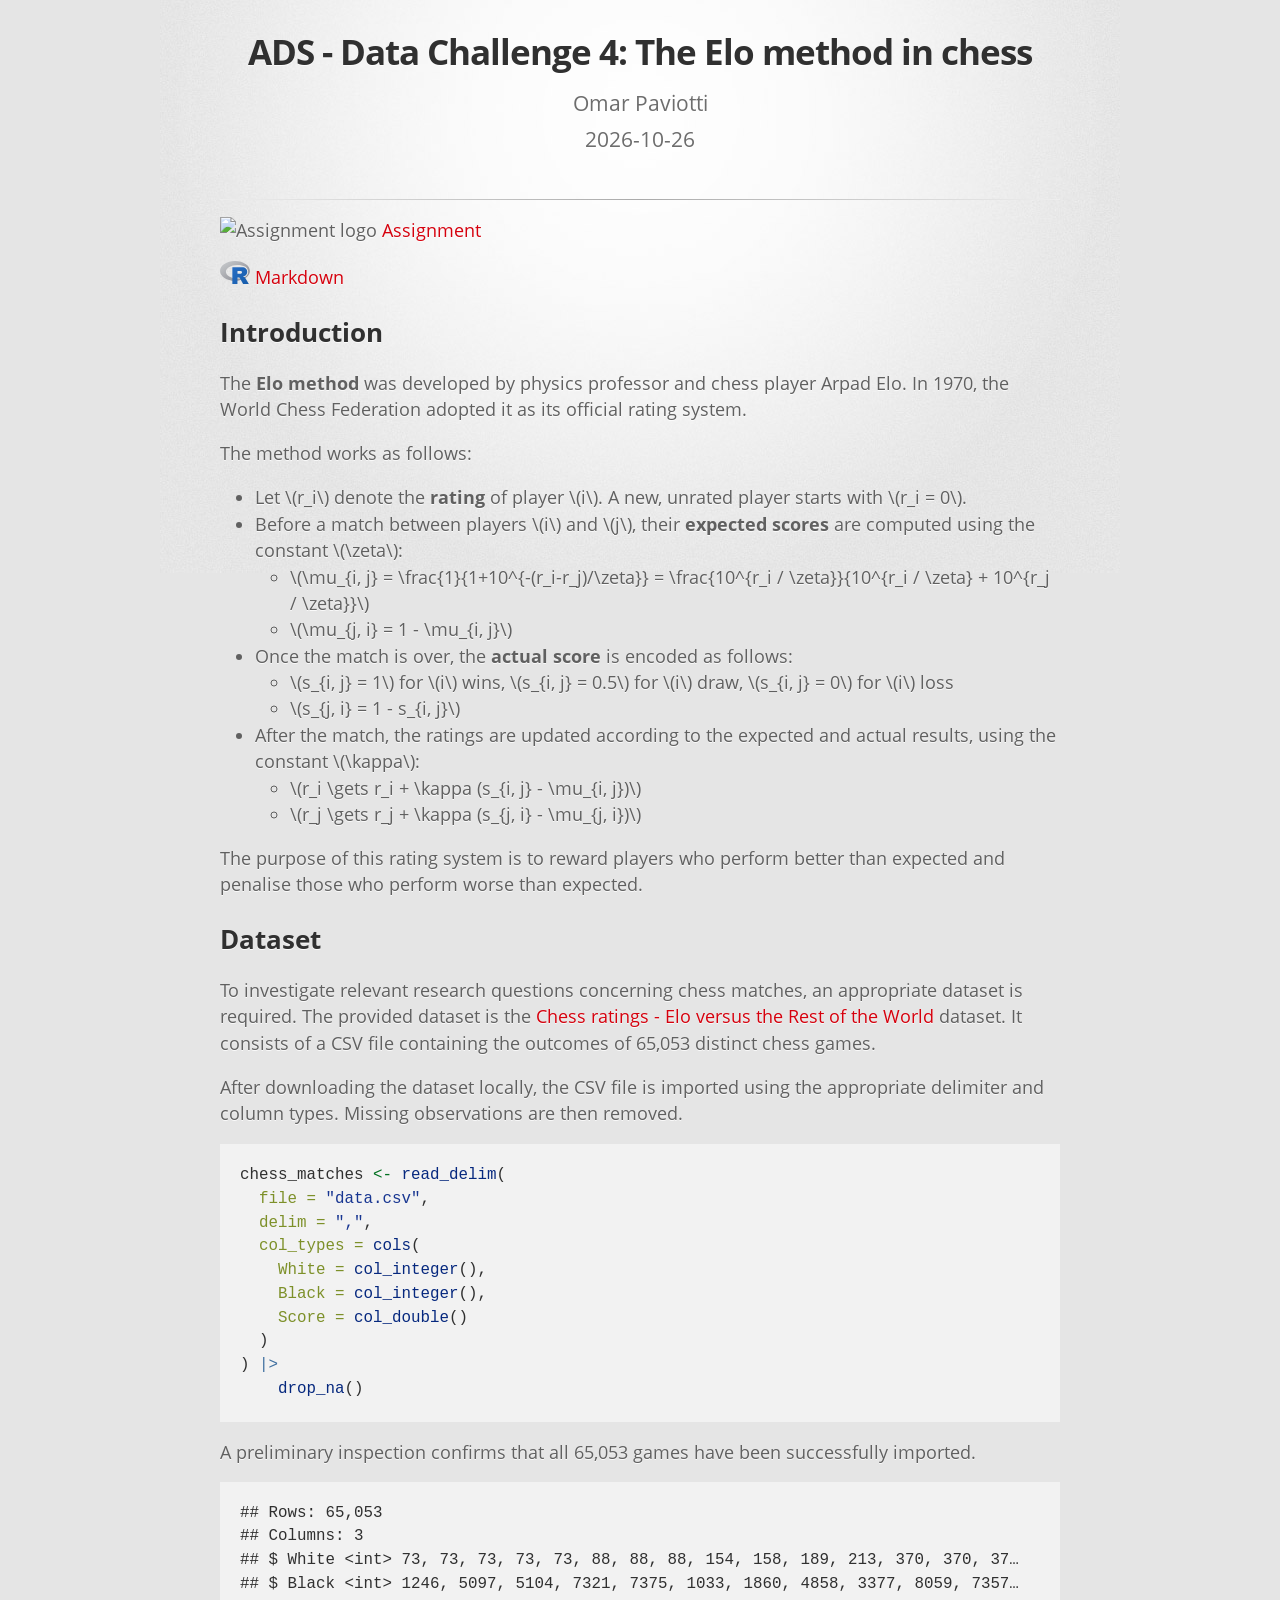
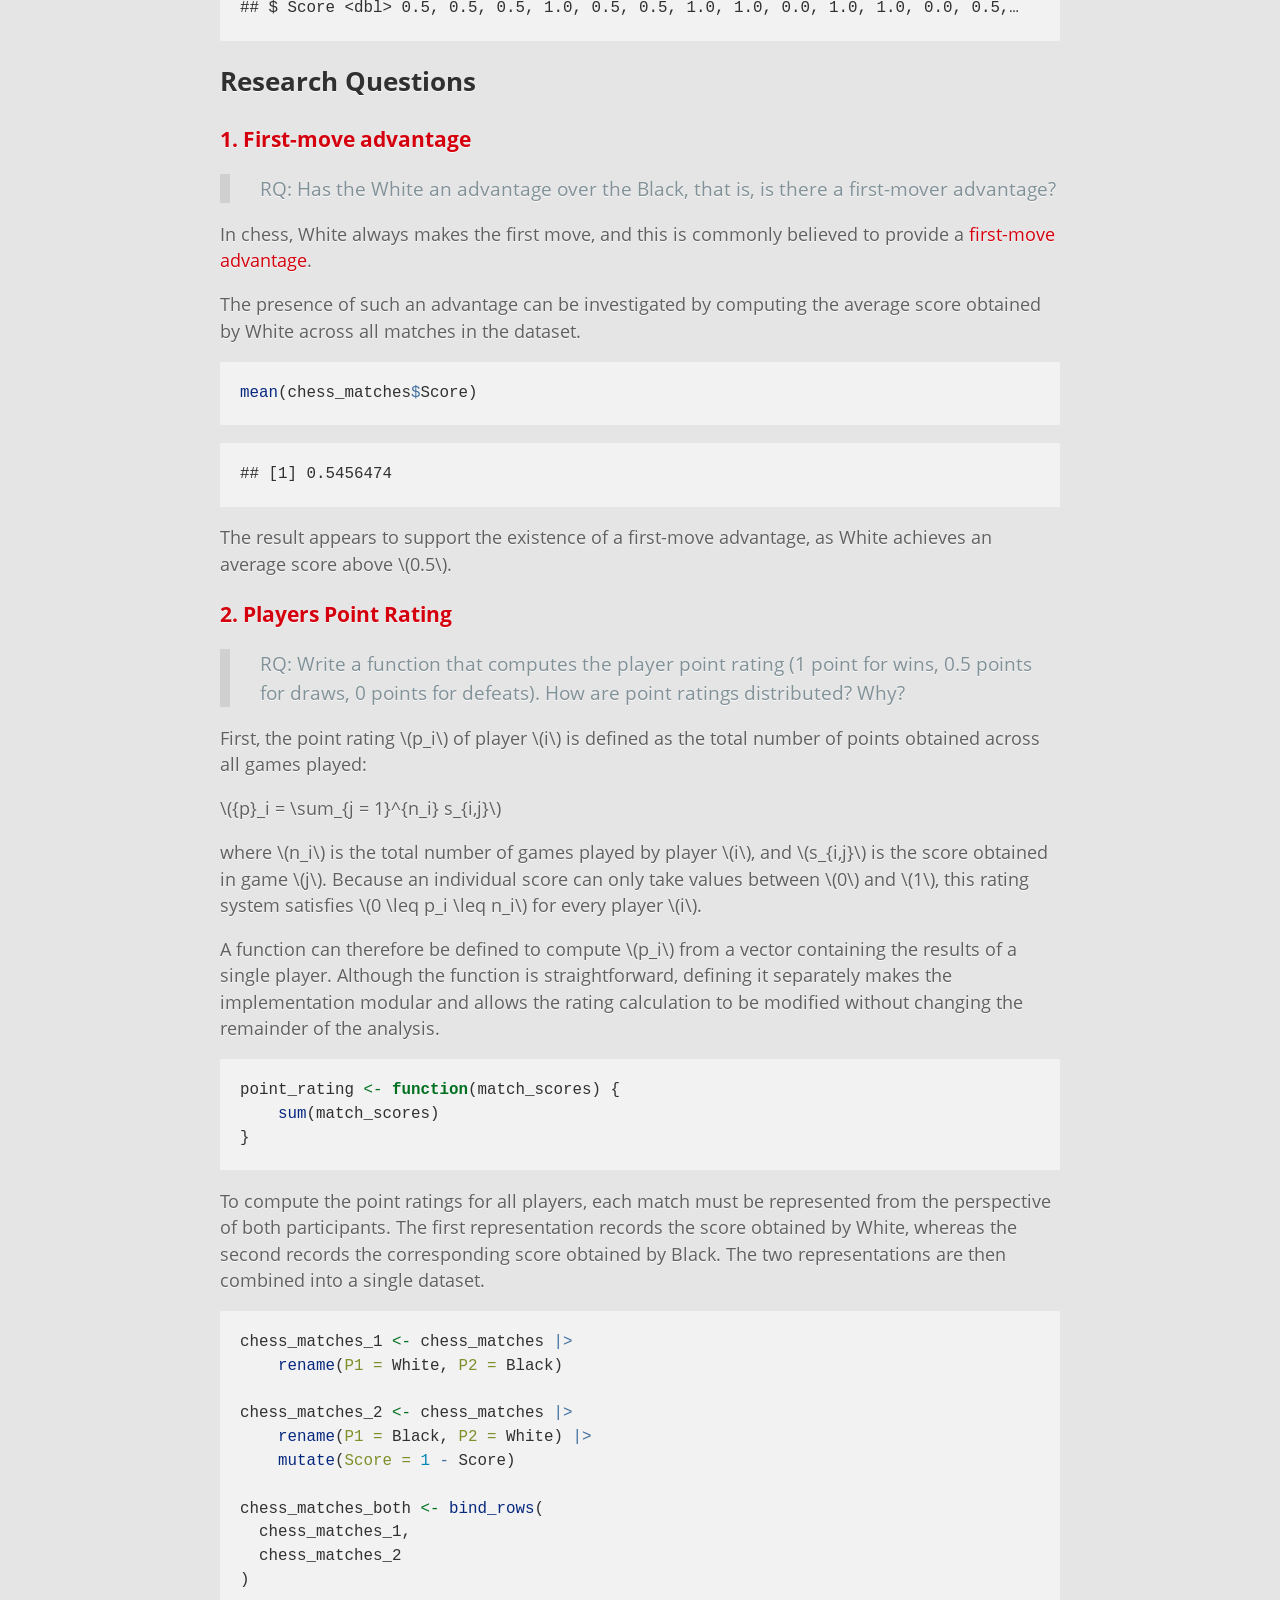
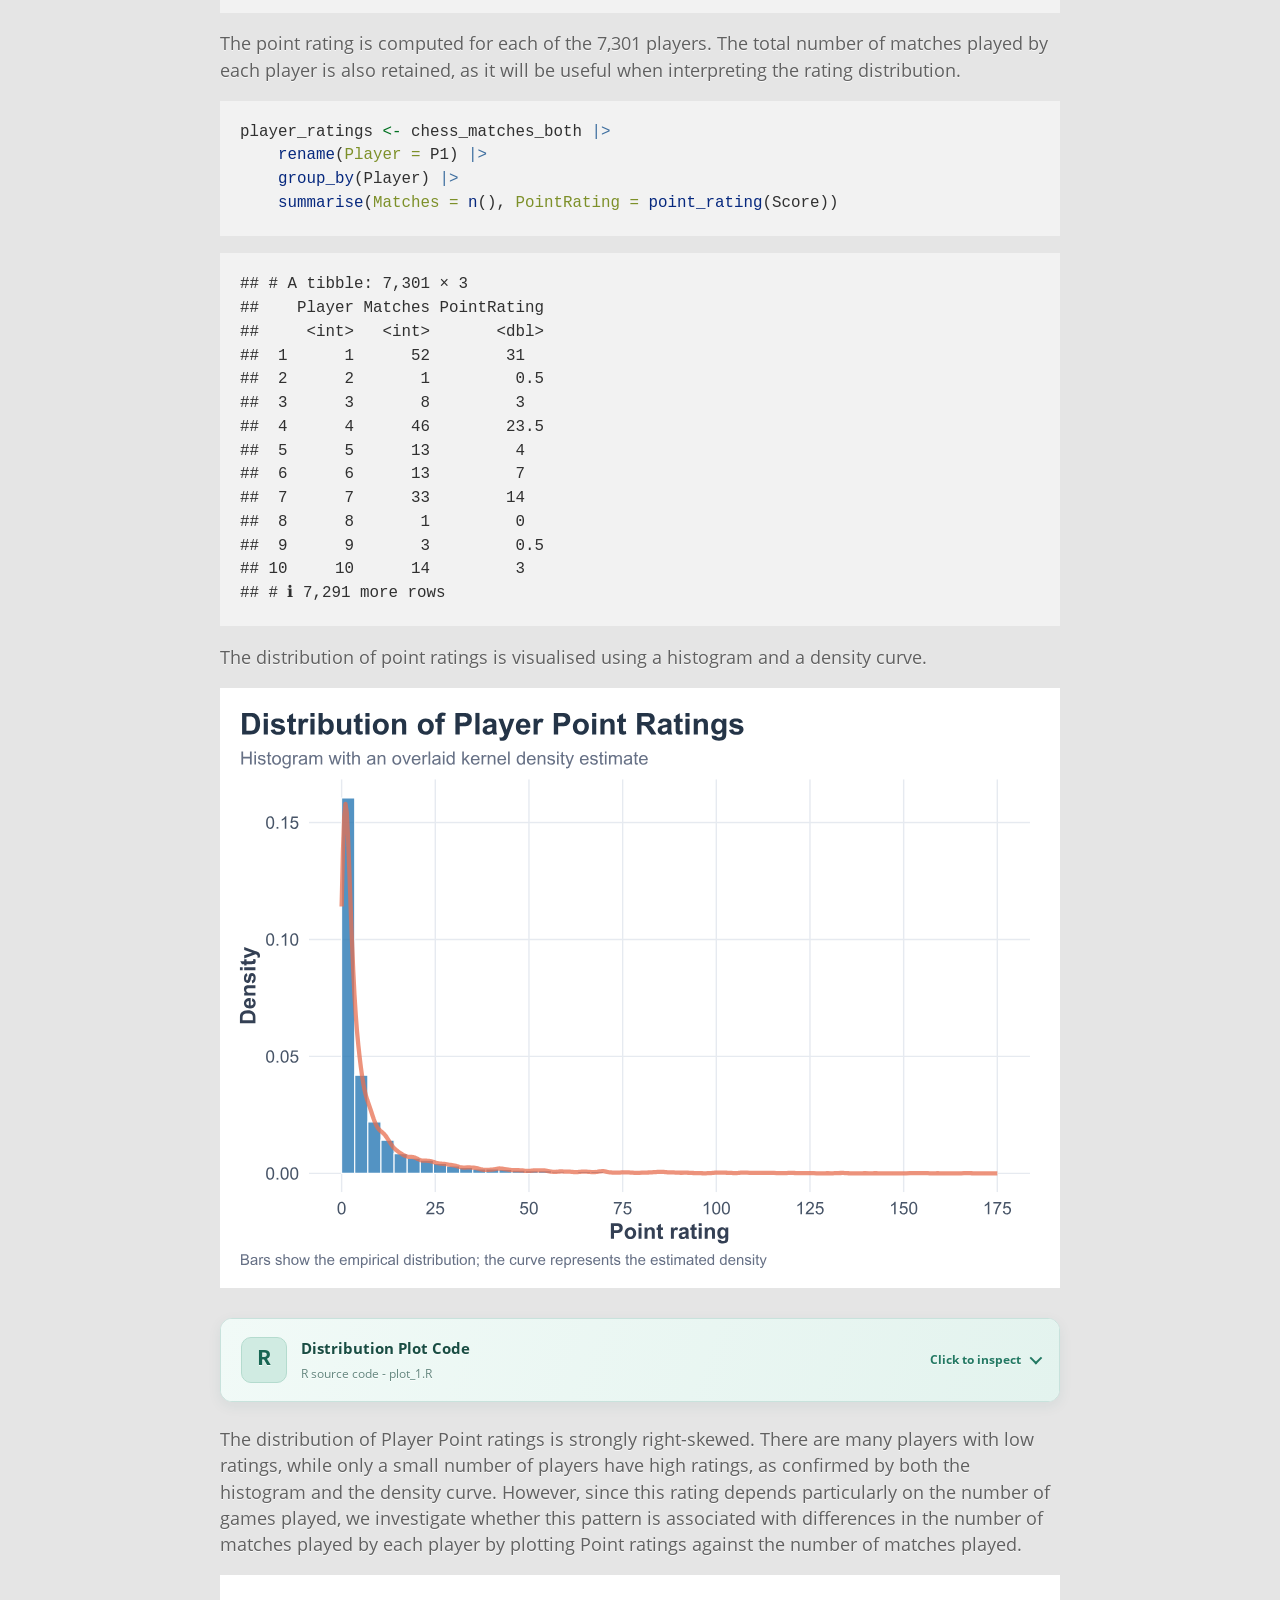
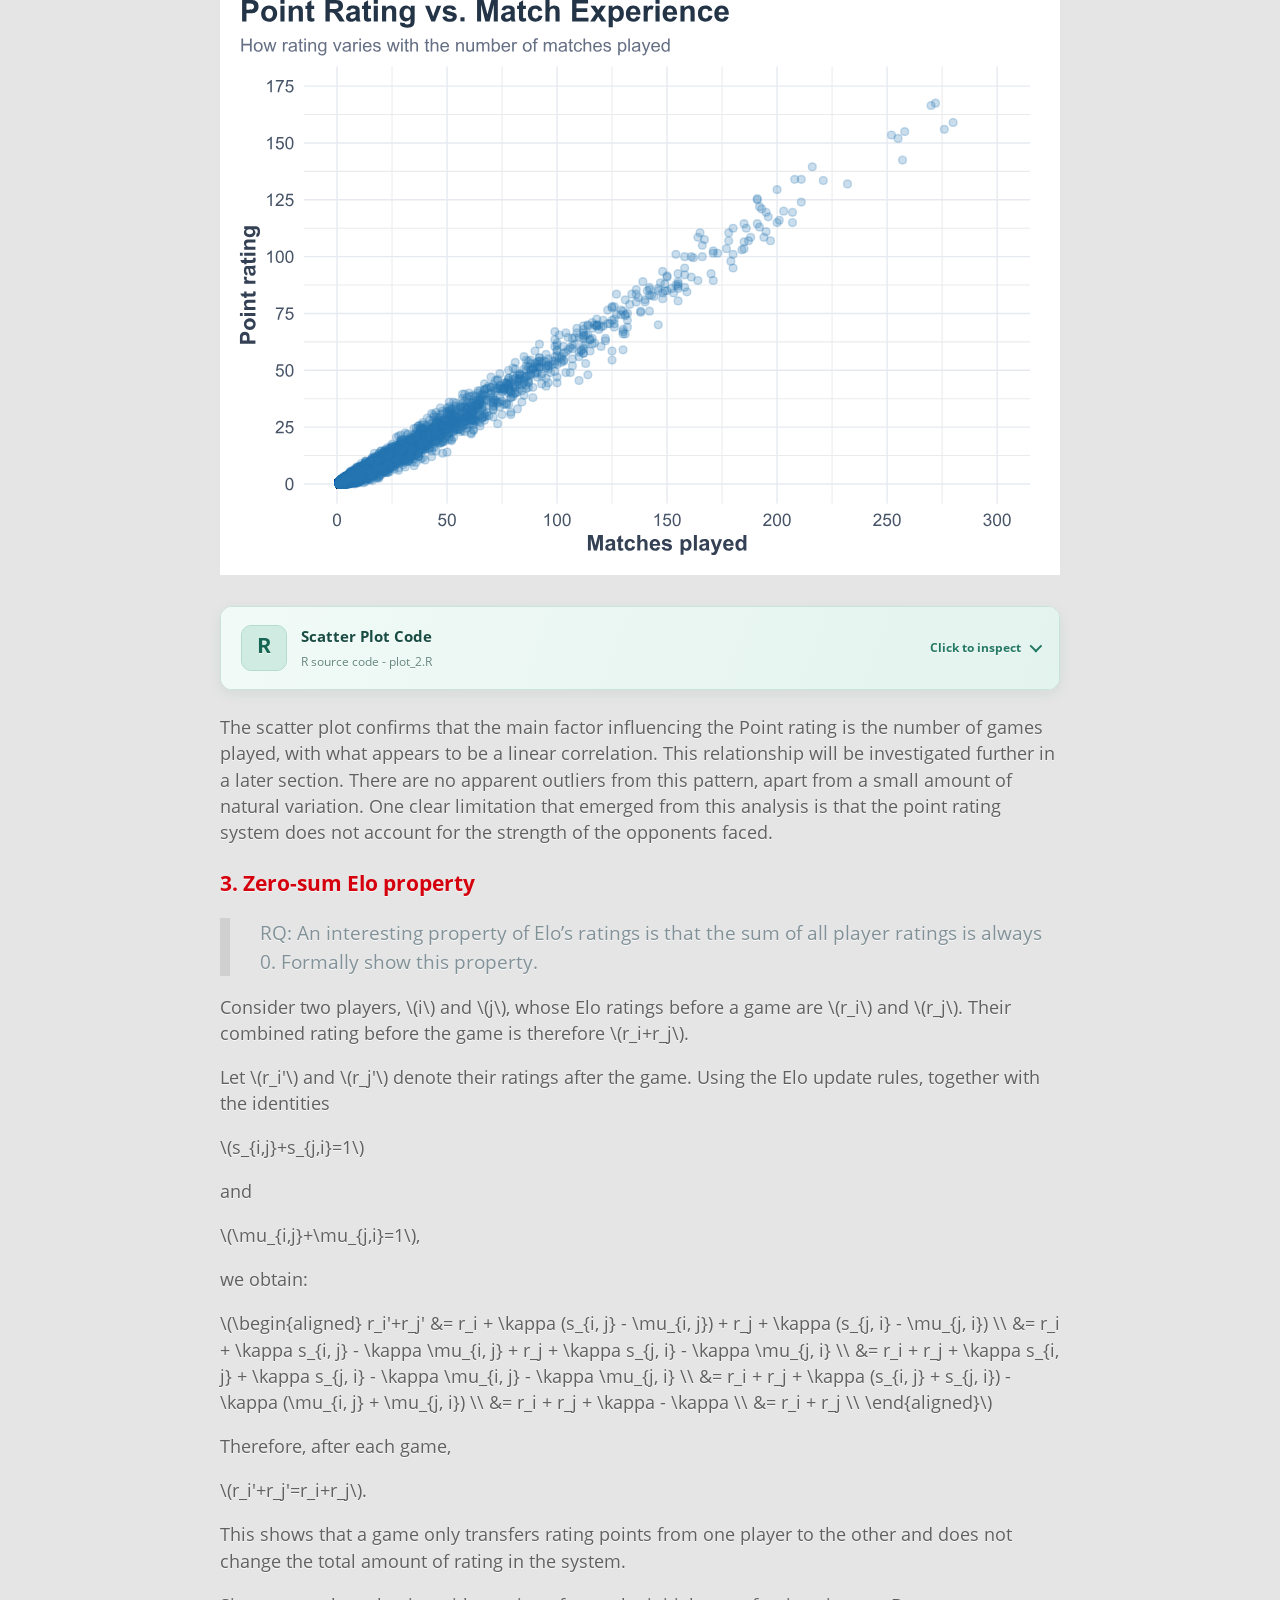
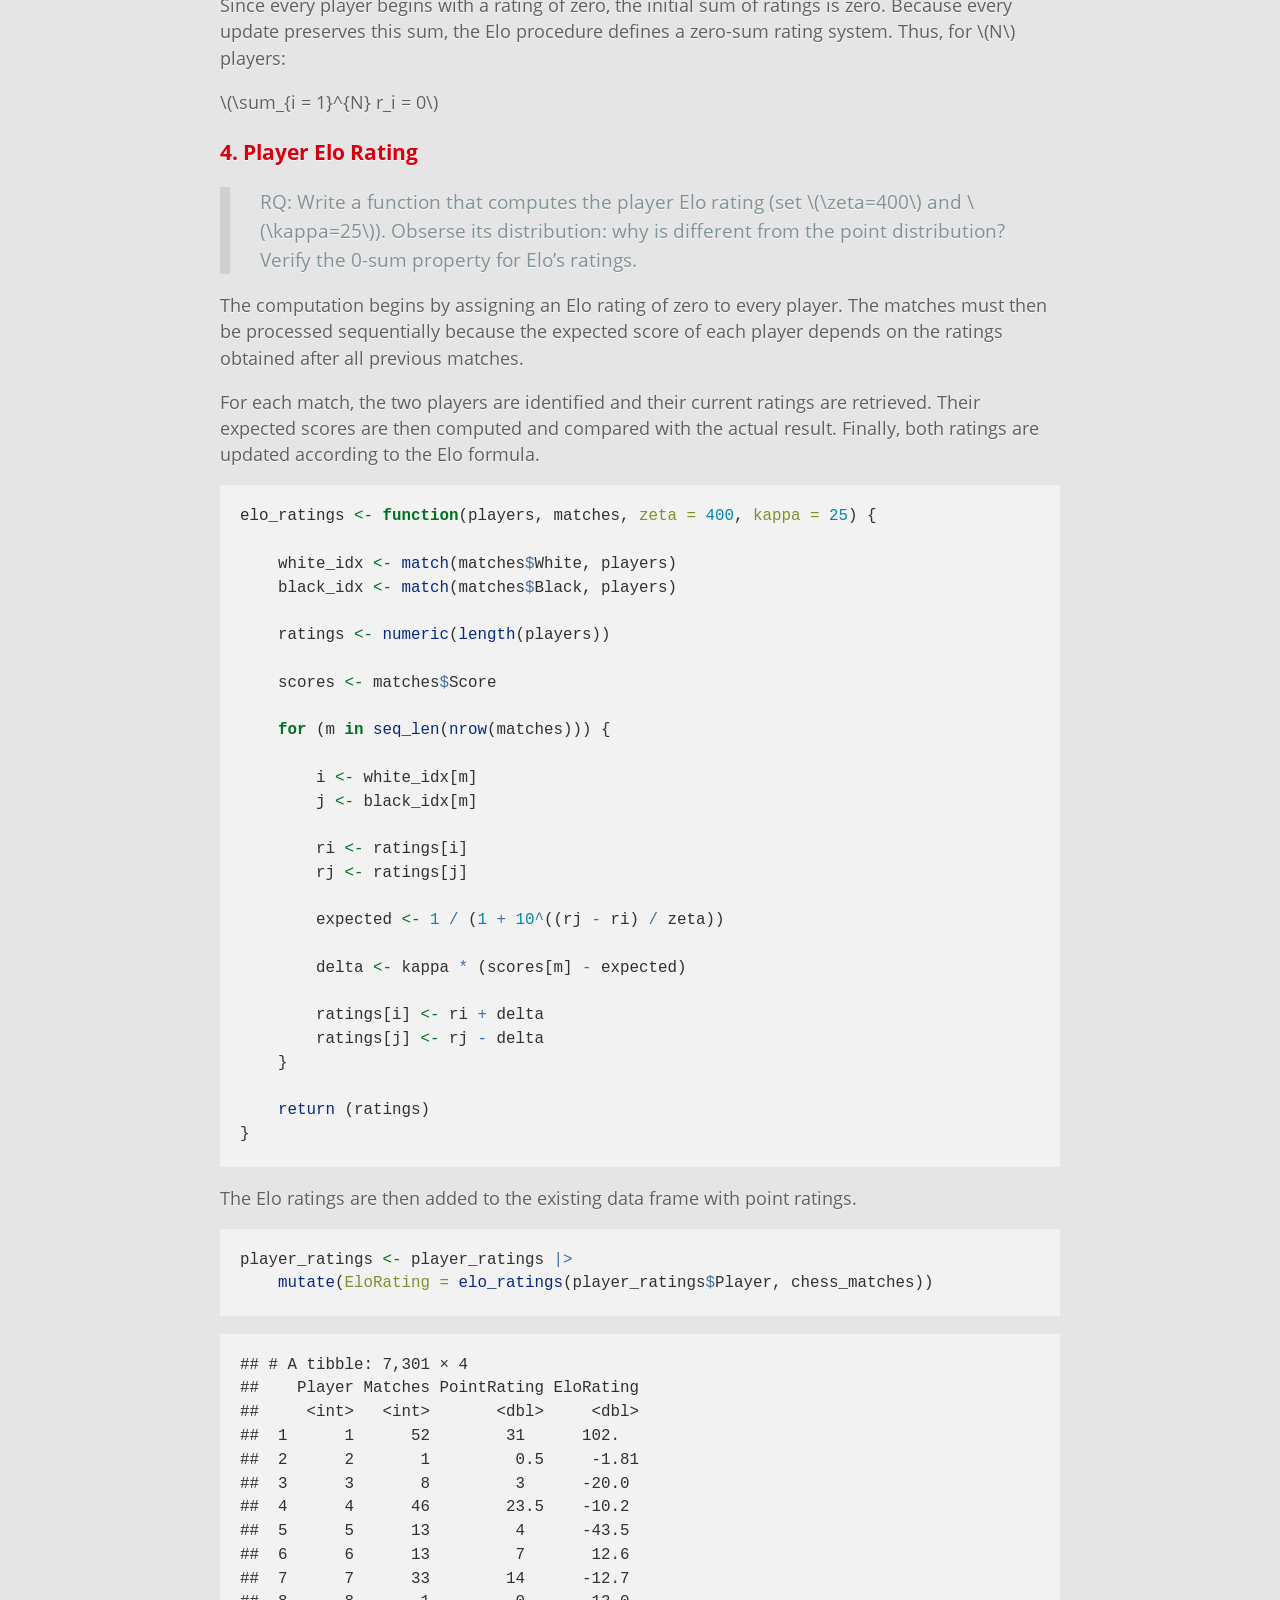
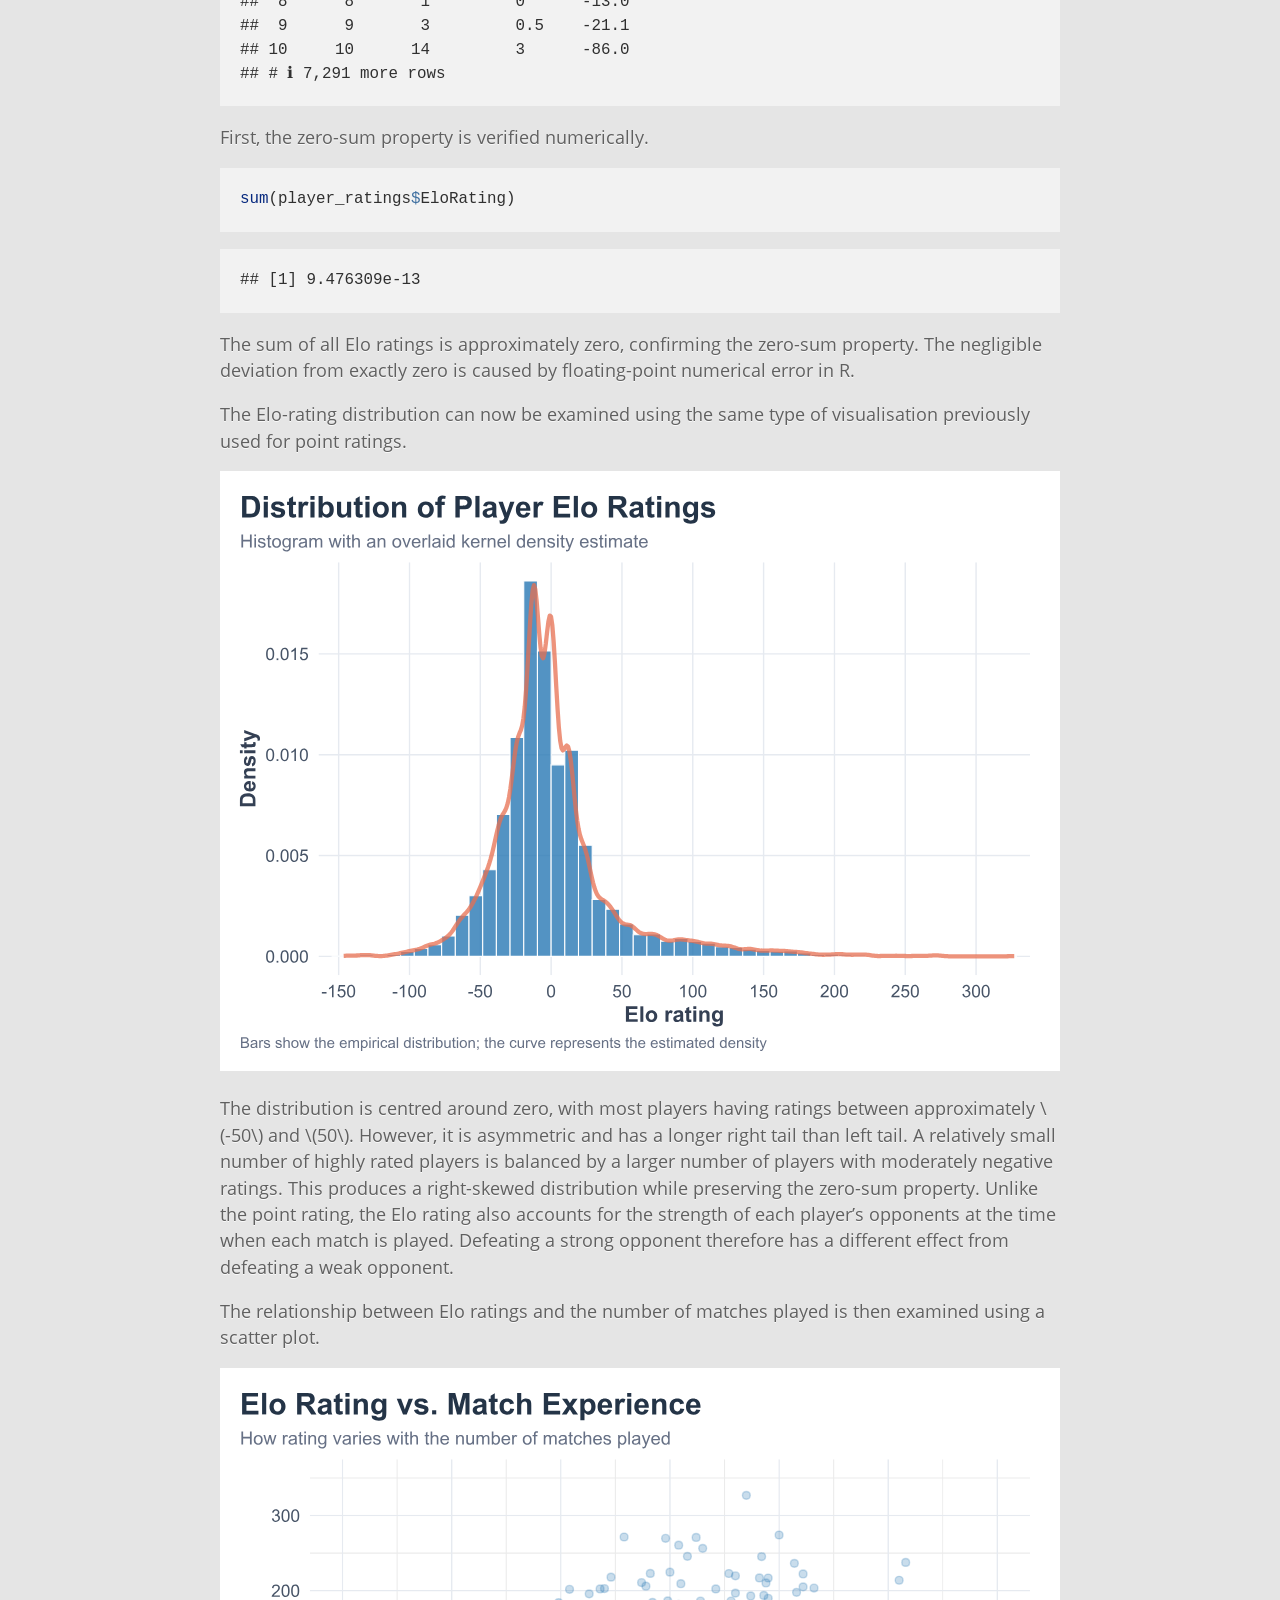
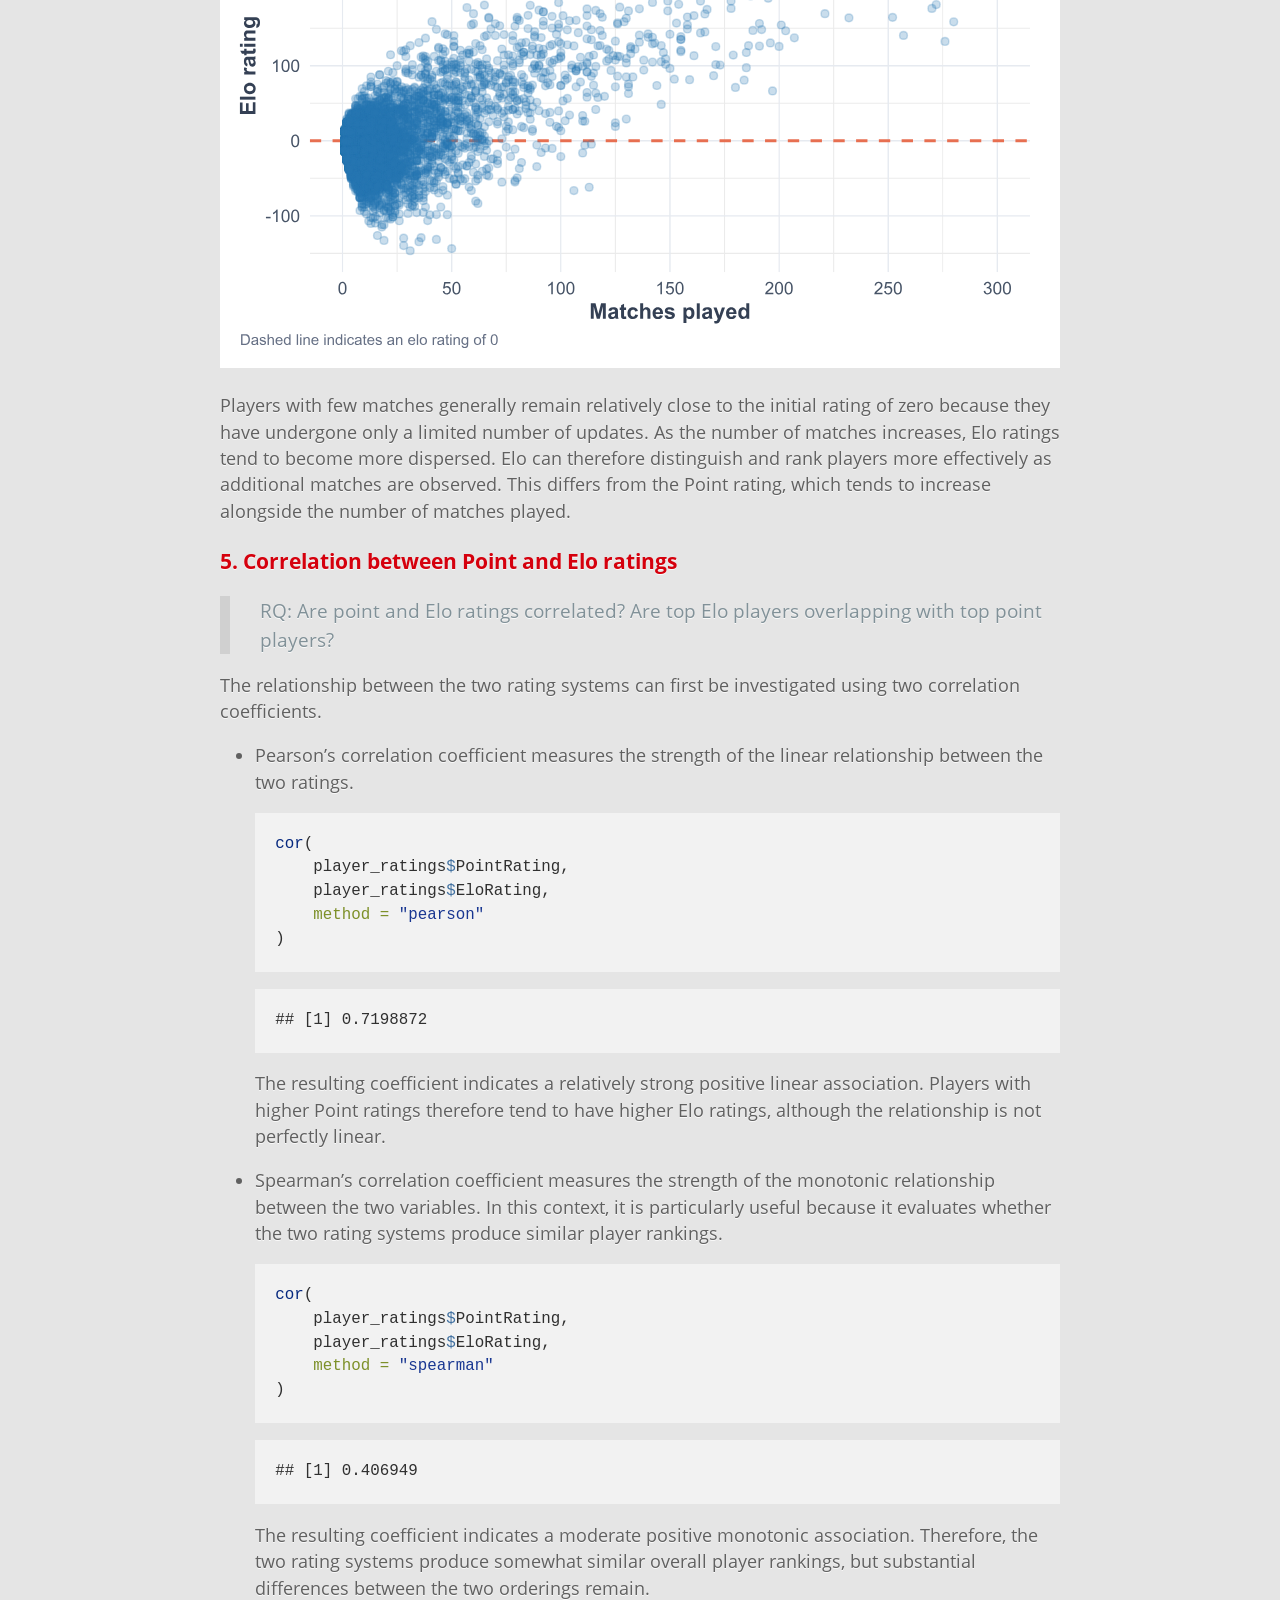
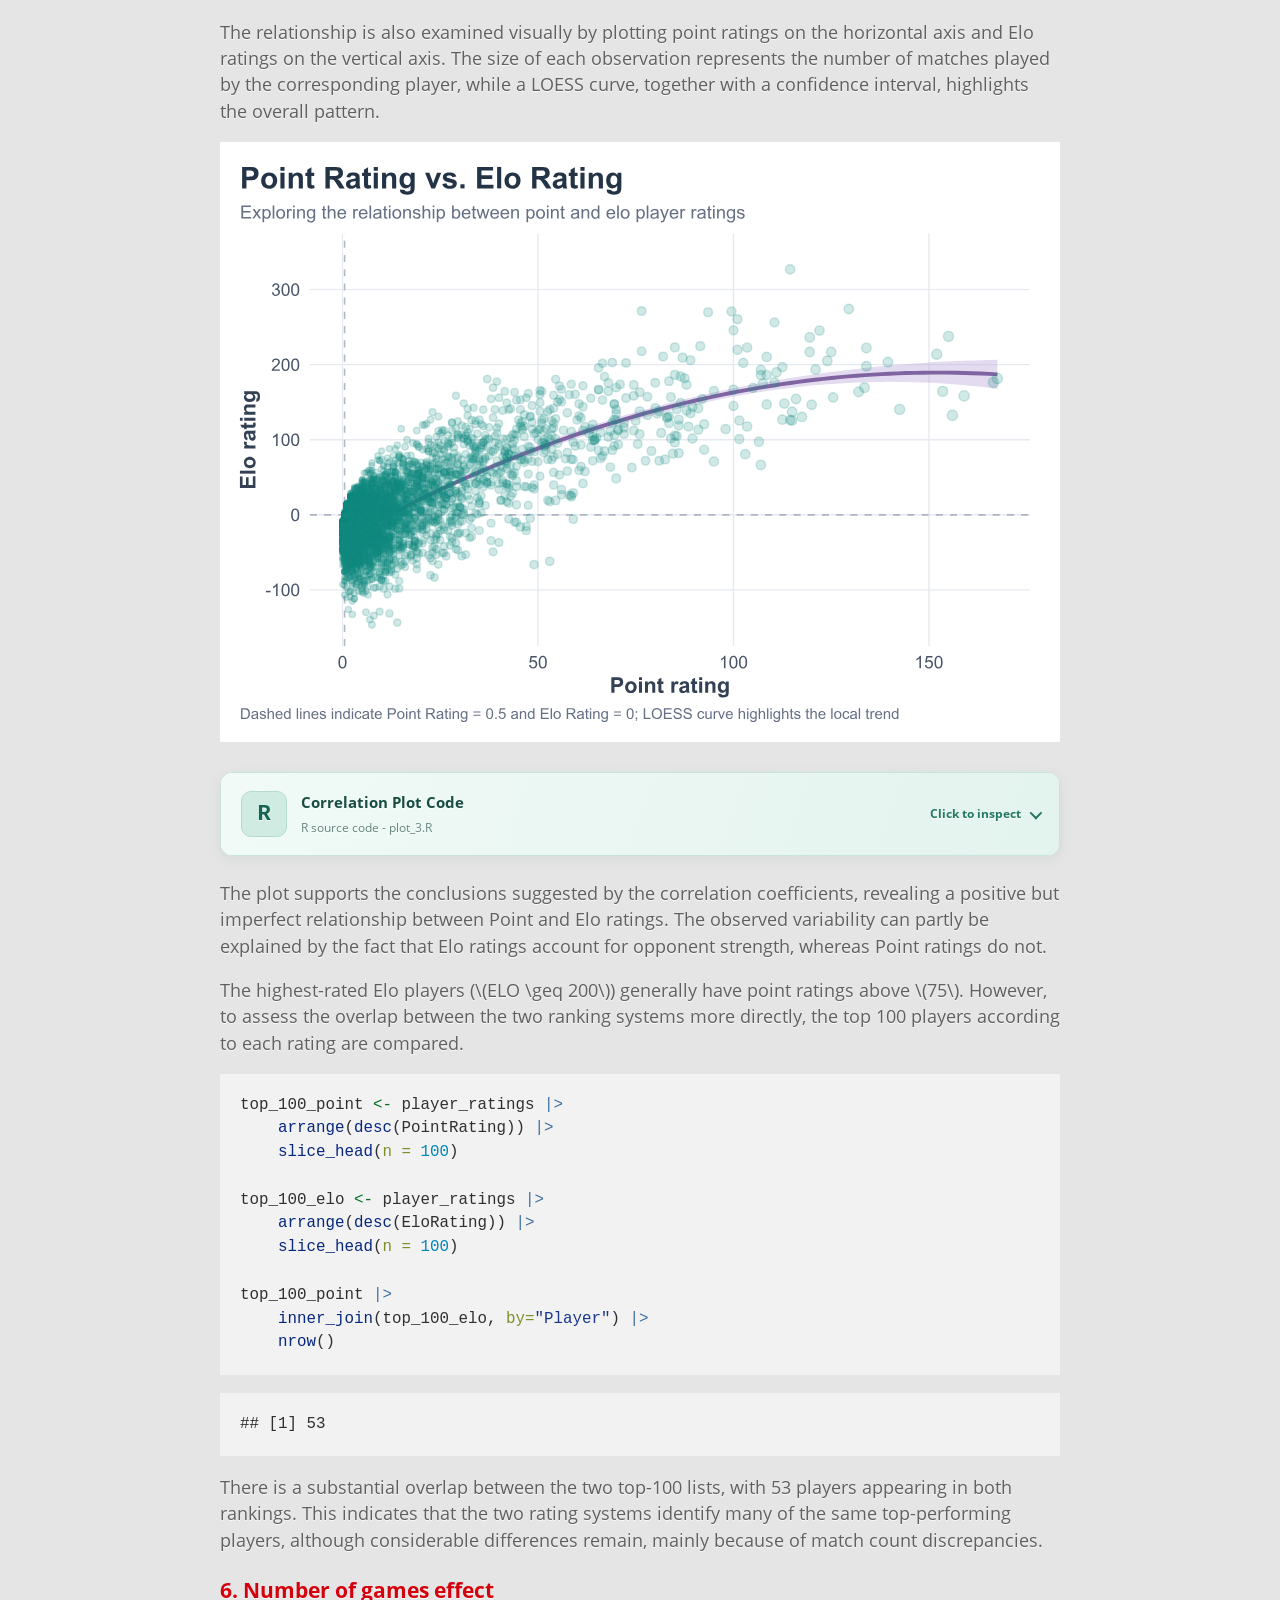
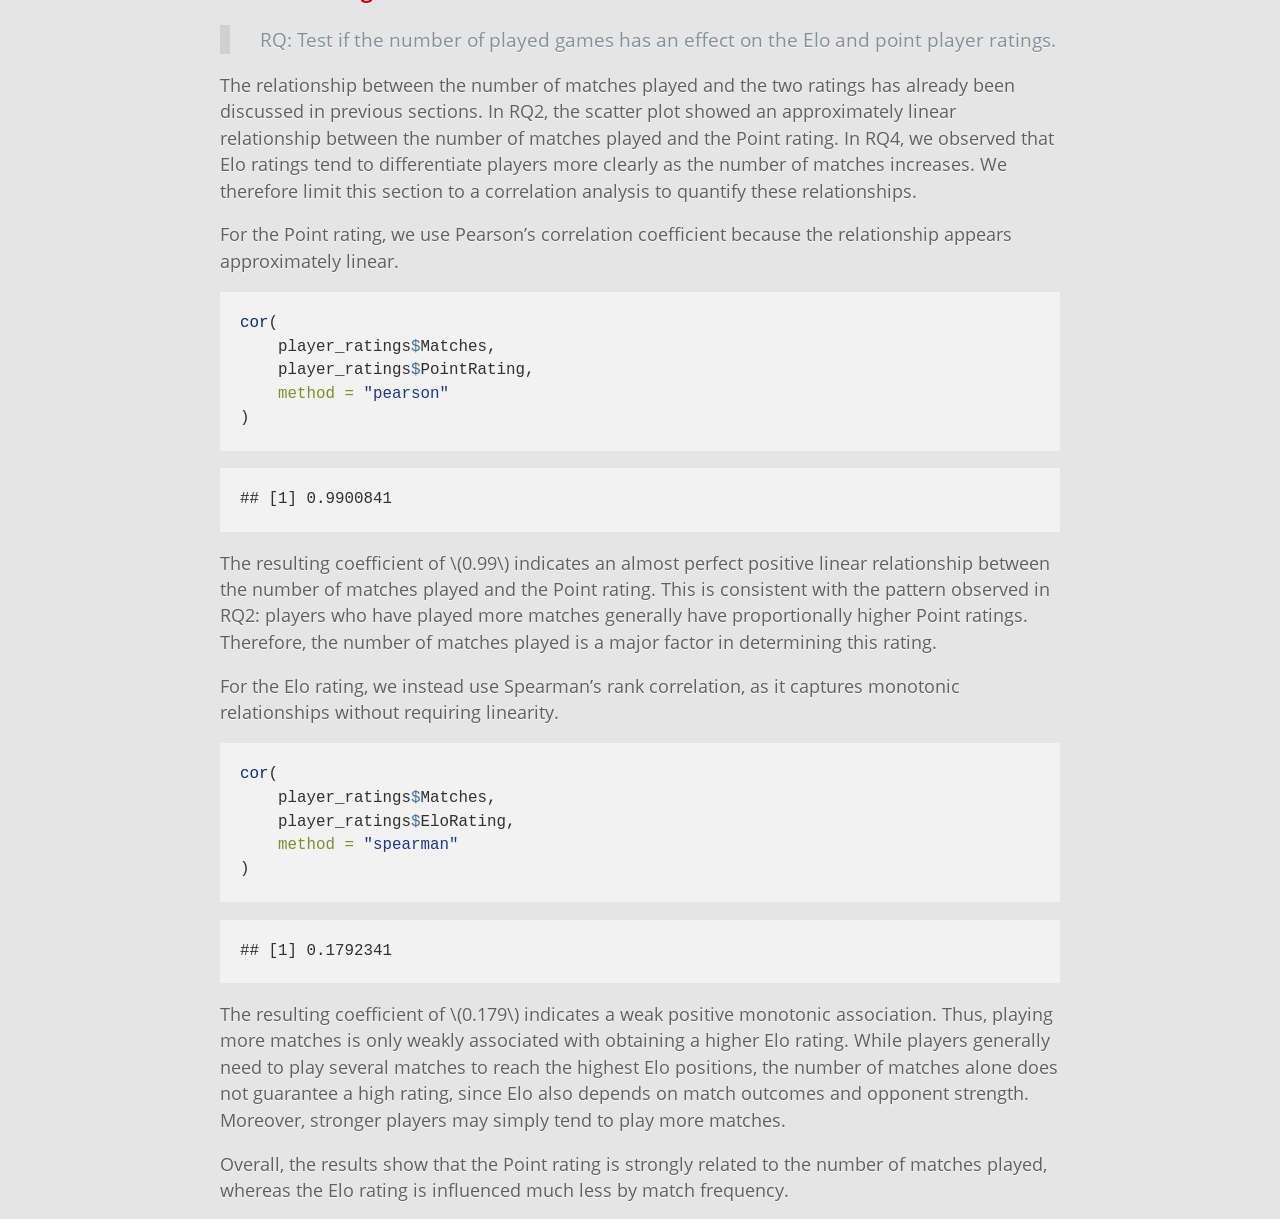
